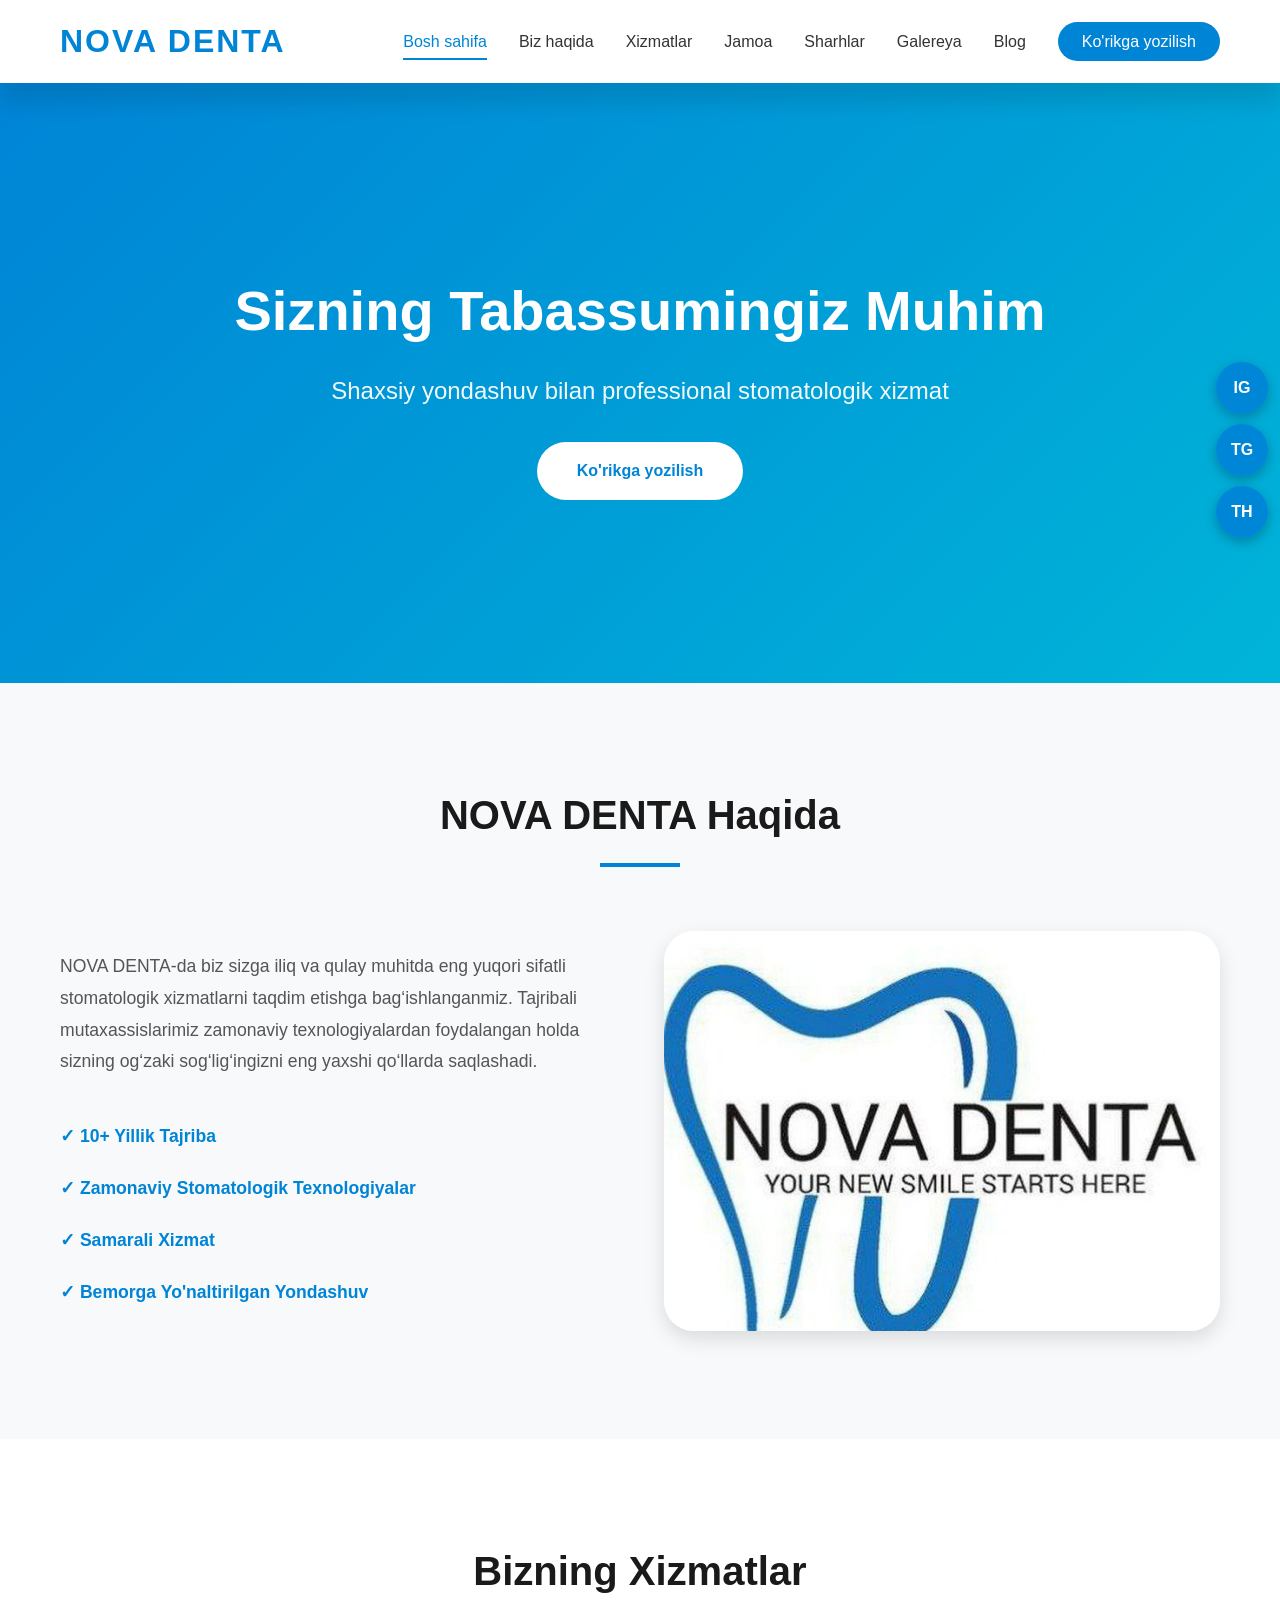
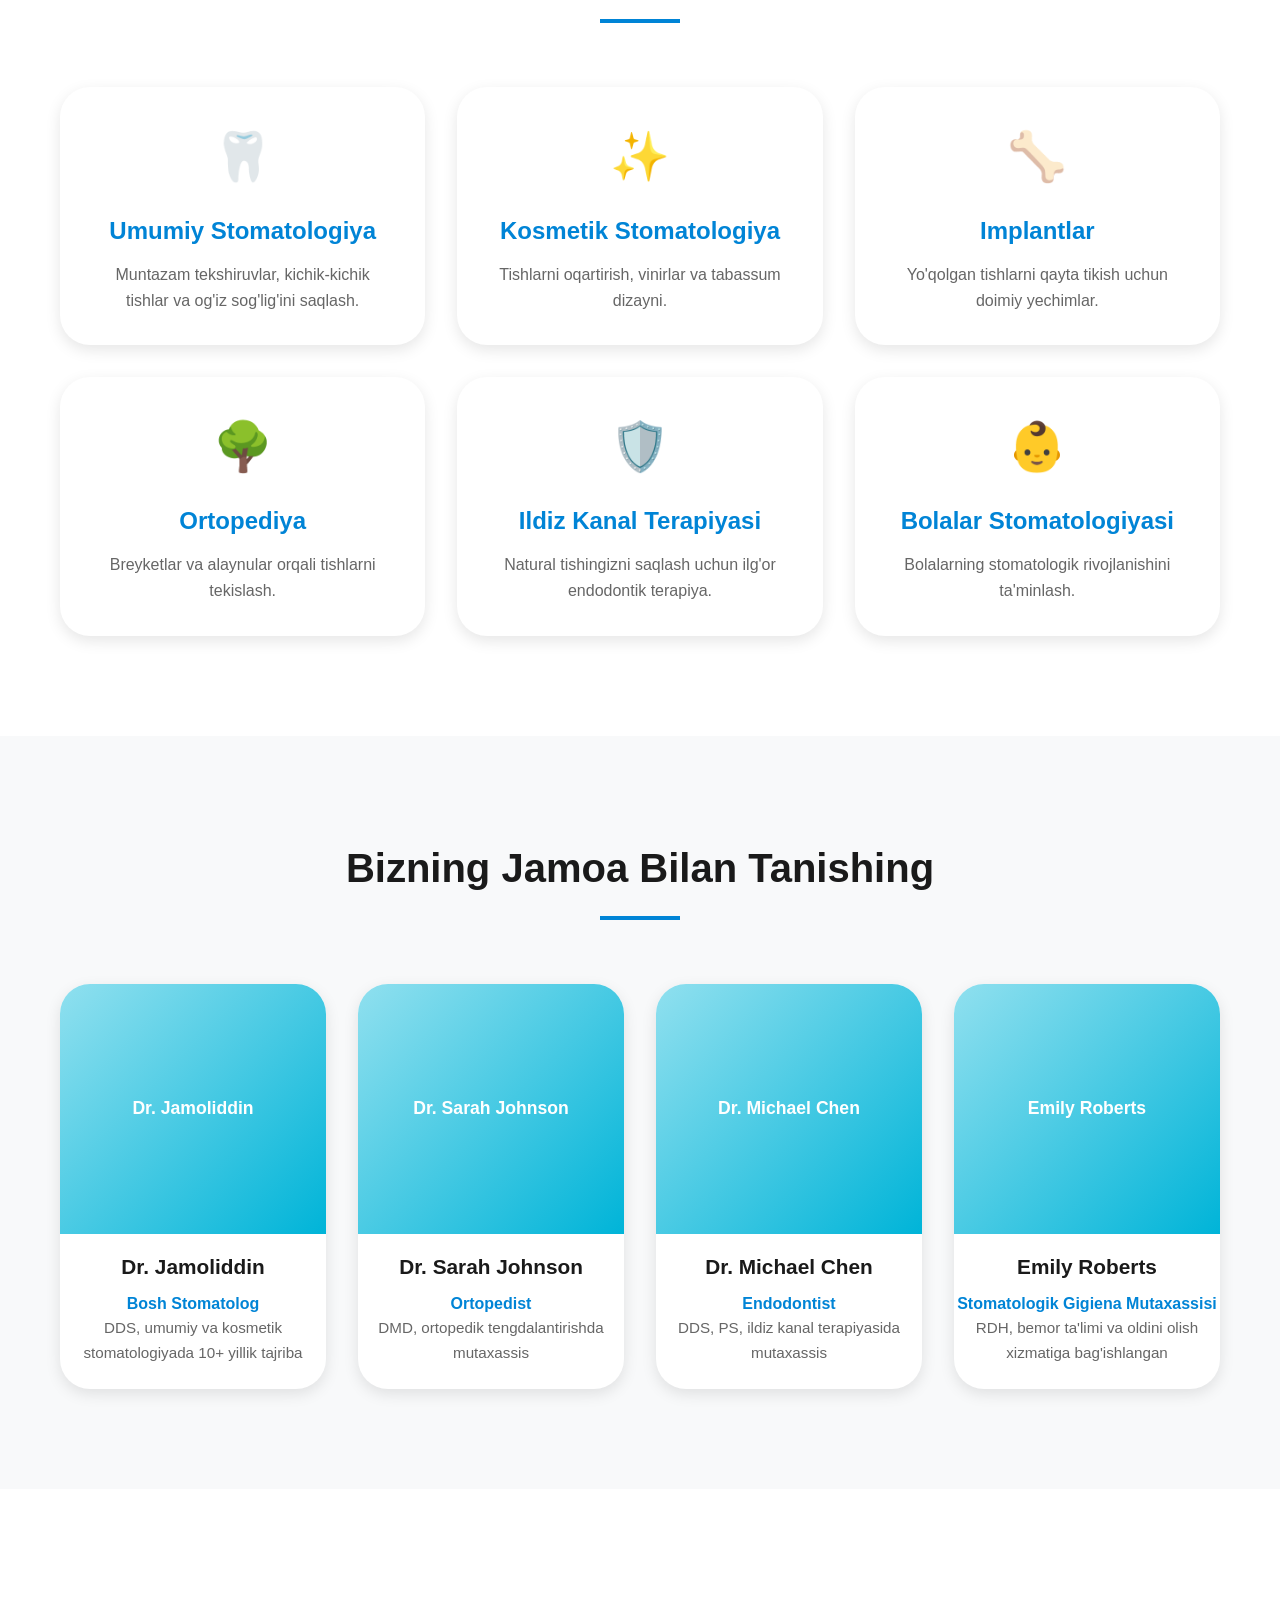
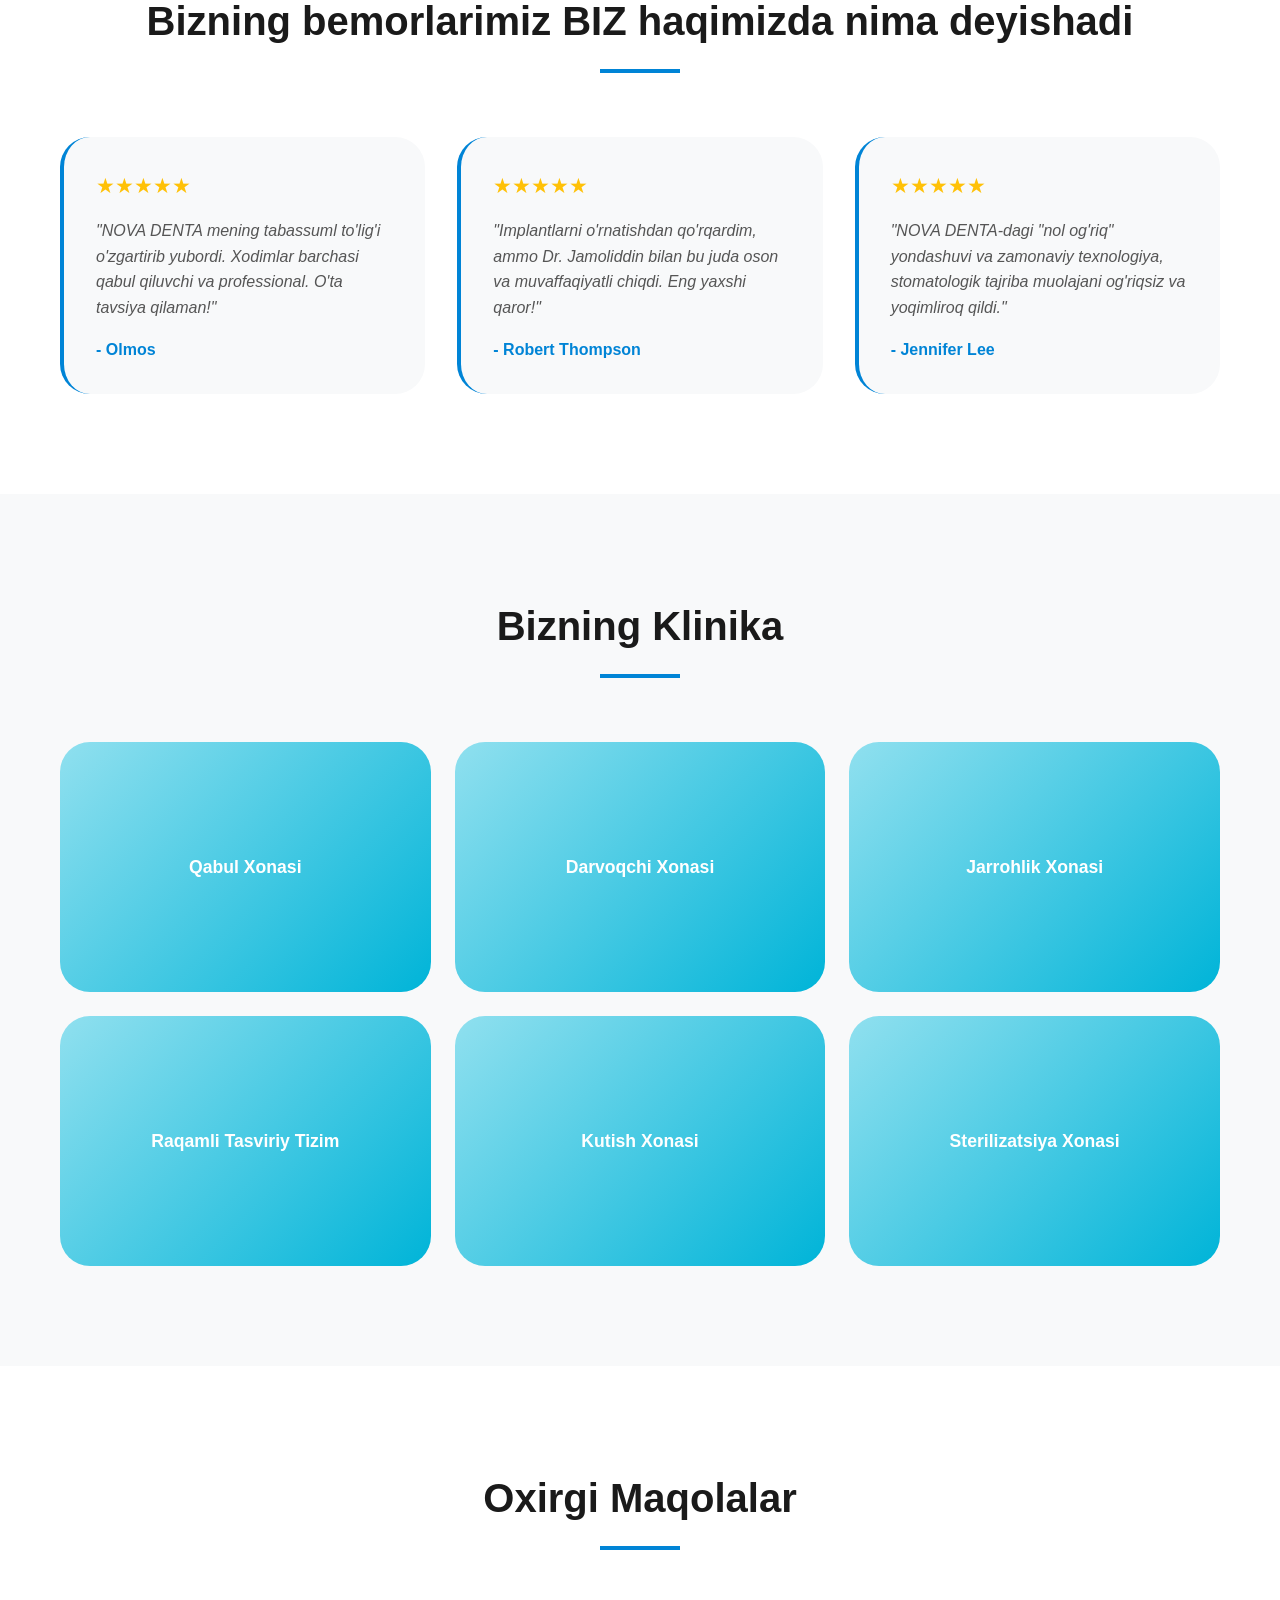
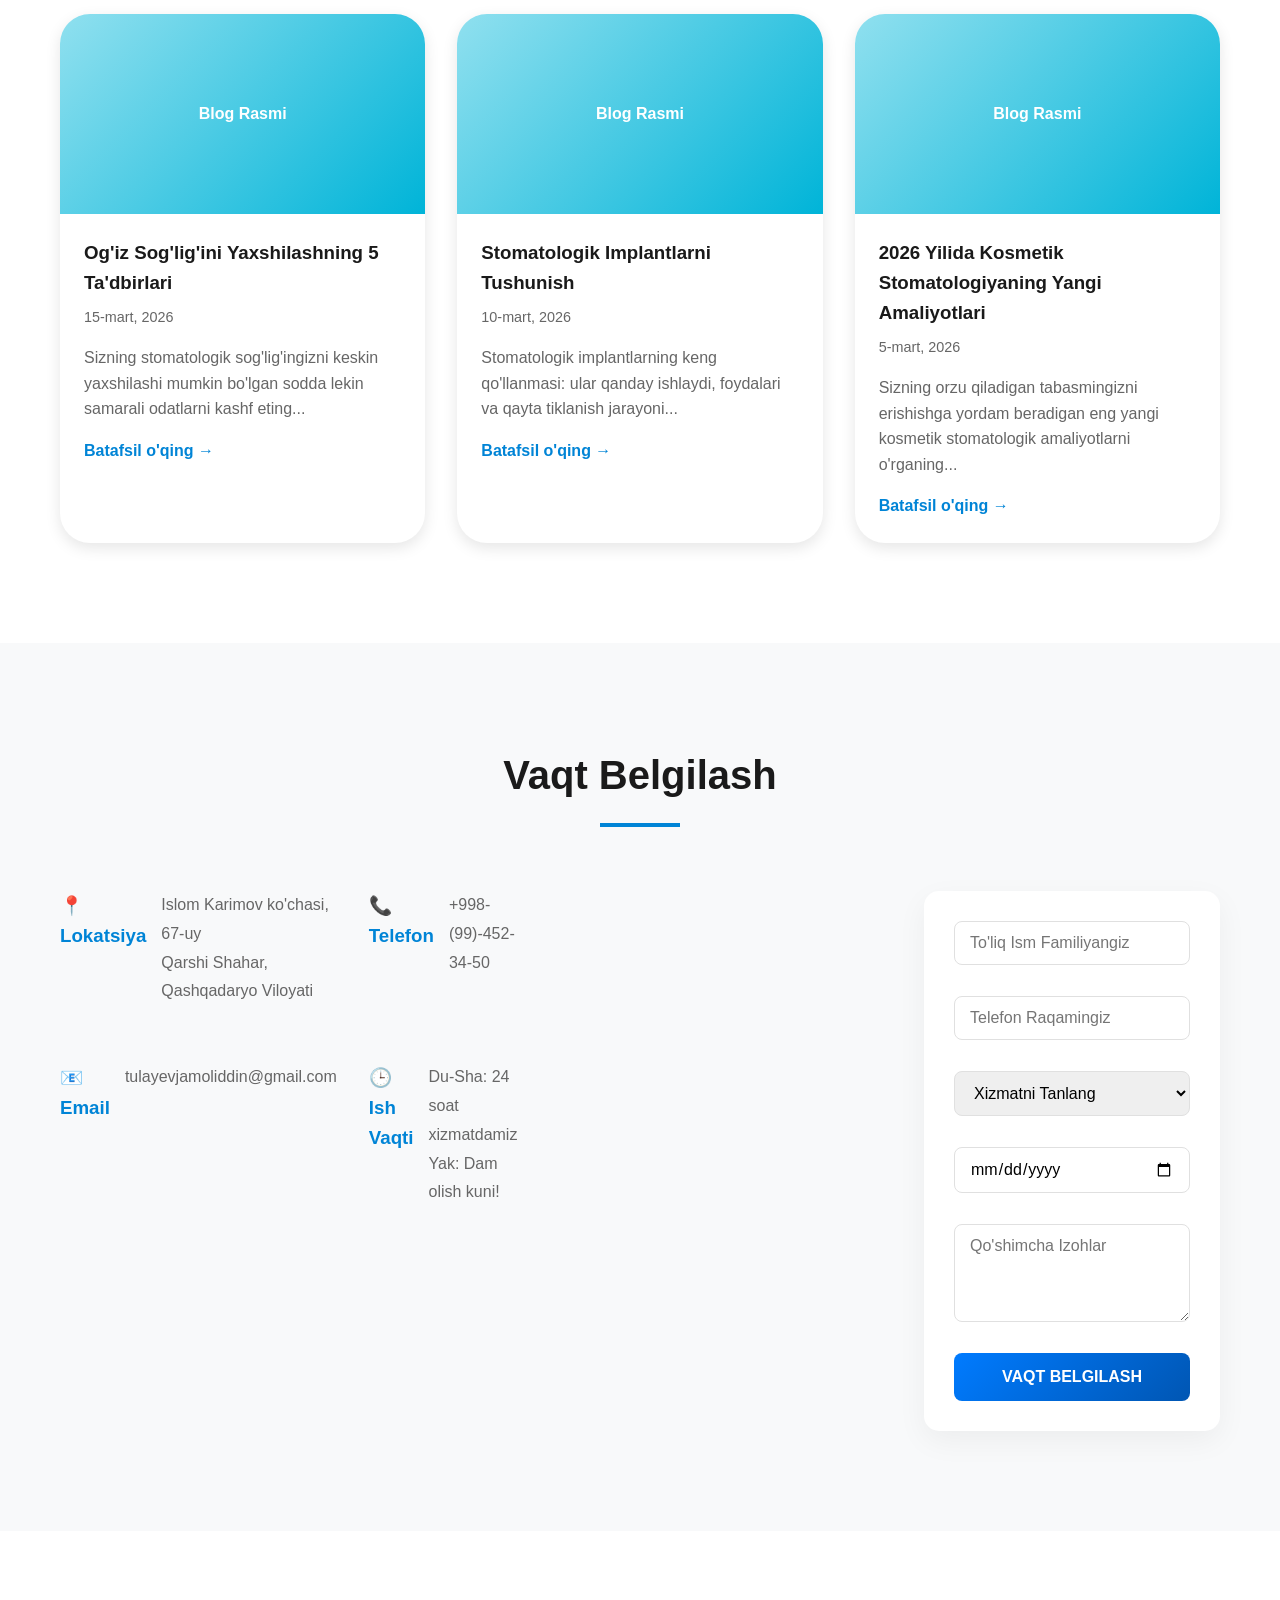
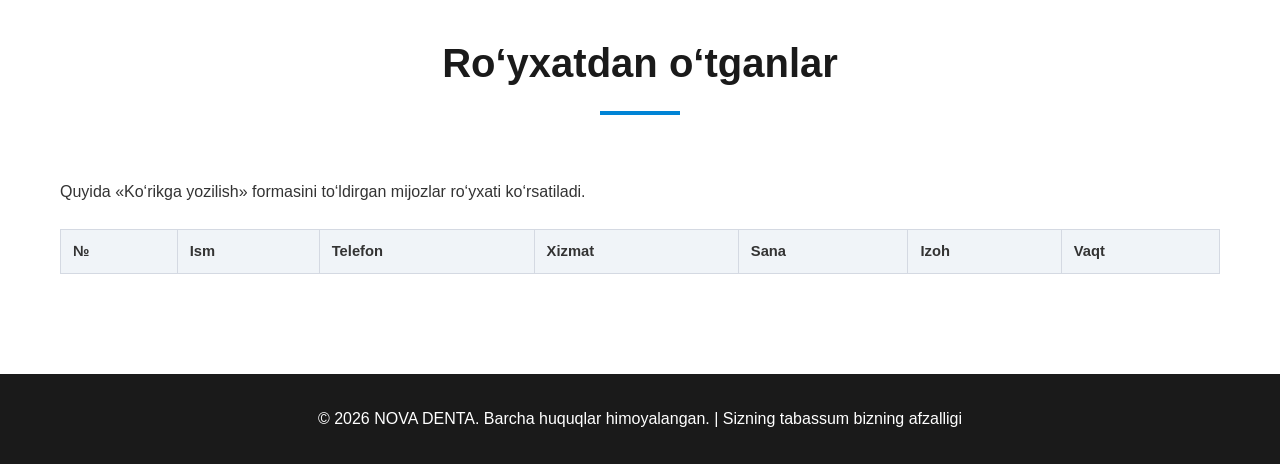
==== index.html @ 9c4d46b8 "Update index.html" ====
<!DOCTYPE html>
<html lang="uz">
<head>
    <meta charset="UTF-8">
    <meta name="viewport" content="width=device-width, initial-scale=1.0">
    <title>NOVA DENTA - Professional Stomatologik Xizmat</title>
    <link rel="stylesheet" href="style.css">
</head>
<body>
    <!-- Navigation -->
    <nav class="navbar">
        <div class="container">
            <div class="nav-wrapper">
                <div class="logo">NOVA DENTA</div>
                <ul class="nav-menu">
                    <li><a href="#home" class="nav-link">Bosh sahifa</a></li>
                    <li><a href="#about" class="nav-link">Biz haqida</a></li>
                    <li><a href="#services" class="nav-link">Xizmatlar</a></li>
                    <li><a href="#team" class="nav-link">Jamoa</a></li>
                    <li><a href="#testimonials" class="nav-link">Sharhlar</a></li>
                    <li><a href="#gallery" class="nav-link">Galereya</a></li>
                    <li><a href="#blog" class="nav-link">Blog</a></li>
                    <li><a href="#contact" class="nav-link cta-button">Ko'rikga yozilish</a></li>
                </ul>
            </div>
        </div>
    </nav>

    <!-- Social media fixed left bar -->
    <div class="social-fixed" aria-label="Social media links">
        <a href="https://www.instagram.com/nova_denta" target="_blank" rel="noopener" title="Instagram">IG</a>
        <a href="https://t.me/nova_denta" target="_blank" rel="noopener" title="Telegram">TG</a>
        <a href="https://www.threads.com/@nova_denta" target="_blank" rel="noopener" title="Threads">TH</a>
    </div>
    <!-- Hero Section -->
    <section id="home" class="hero">
        <div class="hero-content">
            <h1>Sizning Tabassumingiz Muhim</h1>
            <p>Shaxsiy yondashuv bilan professional stomatologik xizmat</p>

            <a href="#contact" class="btn btn-primary">Ko'rikga yozilish</a>
        </div>
    </section>

    <!-- About Section -->
    <section id="about" class="about">
        <div class="container">
            <h2>NOVA DENTA Haqida</h2>
            <div class="about-content">
                <div class="about-text">
                    <p> NOVA DENTA-da biz sizga iliq va qulay muhitda eng yuqori sifatli stomatologik xizmatlarni taqdim etishga bag‘ishlanganmiz. 
        Tajribali mutaxassislarimiz zamonaviy texnologiyalardan foydalangan holda sizning og‘zaki sog‘lig‘ingizni eng yaxshi qo‘llarda saqlashadi.</p>
                    <ul class="about-features">
                        <li>✓ 10+ Yillik Tajriba</li>
                        <li>✓ Zamonaviy Stomatologik Texnologiyalar</li>
                        <li>✓ Samarali Xizmat</li>
                        <li>✓ Bemorga Yo'naltirilgan Yondashuv</li>
                    </ul>
                </div>
                <div class="about-image">
                    <img src="dental-clinic.jpg" alt="Dental Clinic" class="clinic-image">
                    <!-- Put your dental clinic image file in the same folder and name it dental-clinic.jpg -->
                </div>
            </div>
        </div>
    </section>

    <!-- Services Section -->
    <section id="services" class="services">
        <div class="container">
            <h2>Bizning Xizmatlar</h2>
            <div class="services-grid">
                <div class="service-card" data-service="general">
                    <div class="service-icon">🦷</div>
                    <h3>Umumiy Stomatologiya</h3>
                    <p>Muntazam tekshiruvlar, kichik-kichik tishlar va og'iz sog'lig'ini saqlash.</p>
                </div>
                <div class="service-card" data-service="cosmetic">
                    <div class="service-icon">✨</div>
                    <h3>Kosmetik Stomatologiya</h3>
                    <p>Tishlarni oqartirish, vinirlar va tabassum dizayni.</p>
                </div>
                <div class="service-card" data-service="implants">
                    <div class="service-icon">🦴</div>
                    <h3>Implantlar</h3>
                    <p>Yo'qolgan tishlarni qayta tikish uchun doimiy yechimlar.</p>
                </div>
                <div class="service-card" data-service="orthodontics">
                    <div class="service-icon">🌳</div>
                    <h3>Ortopediya</h3>
                    <p>Breyketlar va alaynular orqali tishlarni tekislash.</p>
                </div>
                <div class="service-card" data-service="root-canal">
                    <div class="service-icon">🛡️</div>
                    <h3>Ildiz Kanal Terapiyasi</h3>
                    <p>Natural tishingizni saqlash uchun ilg'or endodontik terapiya.</p>
                </div>
                <div class="service-card" data-service="pediatric">
                    <div class="service-icon">👶</div>
                    <h3>Bolalar Stomatologiyasi</h3>
                    <p>Bolalarning stomatologik rivojlanishini ta'minlash.</p>
                </div>
            </div>
        </div>
    </section>

    <!-- Team Section -->
    <section id="team" class="team">
        <div class="container">
            <h2>Bizning Jamoa Bilan Tanishing</h2>
            <div class="team-grid">
                <div class="team-member">
                    <div class="member-image">Dr. Jamoliddin </div>
                    <h3>Dr. Jamoliddin  </h3>
                    <p class="title">Bosh Stomatolog</p>
                    <p class="bio">DDS, umumiy va kosmetik stomatologiyada 10+ yillik tajriba</p>
                </div>
                <div class="team-member">
                    <div class="member-image">Dr. Sarah Johnson</div>
                    <h3>Dr. Sarah Johnson</h3>
                    <p class="title">Ortopedist</p>
                    <p class="bio">DMD, ortopedik tengdalantirishda mutaxassis</p>
                </div>
                <div class="team-member">
                    <div class="member-image">Dr. Michael Chen</div>
                    <h3>Dr. Michael Chen</h3>
                    <p class="title">Endodontist</p>
                    <p class="bio">DDS, PS, ildiz kanal terapiyasida mutaxassis</p>
                </div>
                <div class="team-member">
                    <div class="member-image">Emily Roberts</div>
                    <h3>Emily Roberts</h3>
                    <p class="title">Stomatologik Gigiena Mutaxassisi</p>
                    <p class="bio">RDH, bemor ta'limi va oldini olish xizmatiga bag'ishlangan</p>
                </div>
            </div>
        </div>
    </section>

    <!-- Testimonials Section -->
    <section id="testimonials" class="testimonials">
        <div class="container">
            <h2>Bizning bemorlarimiz BIZ haqimizda nima deyishadi</h2>
            <div class="testimonials-grid">
                <div class="testimonial-card">
                    <div class="stars">★★★★★</div>
                    <p class="testimonial-text">"NOVA DENTA mening tabassuml to'lig'i o'zgartirib yubordi. Xodimlar barchasi qabul qiluvchi va professional. O'ta tavsiya qilaman!"</p>
                    <p class="testimonial-author">- Olmos</p>
                </div>
                <div class="testimonial-card">
                    <div class="stars">★★★★★</div>
                    <p class="testimonial-text">"Implantlarni o'rnatishdan qo'rqardim, ammo Dr. Jamoliddin bilan bu juda oson va muvaffaqiyatli chiqdi. Eng yaxshi qaror!"</p>
                    <p class="testimonial-author">- Robert Thompson</p>
                </div>
                <div class="testimonial-card">
                    <div class="stars">★★★★★</div>
                    <p class="testimonial-text">"NOVA DENTA-dagi "nol og'riq" yondashuvi va zamonaviy texnologiya, stomatologik tajriba muolajani og'riqsiz va yoqimliroq qildi."</p>
                    <p class="testimonial-author">- Jennifer Lee</p>
                </div>
            </div>
        </div>
    </section>

    <!-- Gallery Section -->
    <section id="gallery" class="gallery">
        <div class="container">
            <h2>Bizning Klinika</h2>
            <div class="gallery-grid">
                <div class="gallery-item">Qabul Xonasi</div>
                <div class="gallery-item">Darvoqchi Xonasi</div>
                <div class="gallery-item">Jarrohlik Xonasi</div>
                <div class="gallery-item">Raqamli Tasviriy Tizim</div>
                <div class="gallery-item">Kutish Xonasi</div>
                <div class="gallery-item">Sterilizatsiya Xonasi</div>
            </div>
        </div>
    </section>

    <!-- Blog Section -->
    <section id="blog" class="blog">
        <div class="container">
            <h2>Oxirgi Maqolalar</h2>
            <div class="blog-grid">
                <article class="blog-post">
                    <div class="blog-image">Blog Rasmi</div>
                    <div class="blog-content">
                        <h3>Og'iz Sog'lig'ini Yaxshilashning 5 Ta'dbirlari</h3>
                        <p class="blog-date">15-mart, 2026</p>
                        <p>Sizning stomatologik sog'lig'ingizni keskin yaxshilashi mumkin bo'lgan sodda lekin samarali odatlarni kashf eting...</p>
                        <a href="#" class="read-more">Batafsil o'qing →</a>
                    </div>
                </article>
                <article class="blog-post">
                    <div class="blog-image">Blog Rasmi</div>
                    <div class="blog-content">
                        <h3>Stomatologik Implantlarni Tushunish</h3>
                        <p class="blog-date">10-mart, 2026</p>
                        <p>Stomatologik implantlarning keng qo'llanmasi: ular qanday ishlaydi, foydalari va qayta tiklanish jarayoni...</p>
                        <a href="#" class="read-more">Batafsil o'qing →</a>
                    </div>
                </article>
                <article class="blog-post">
                    <div class="blog-image">Blog Rasmi</div>
                    <div class="blog-content">
                        <h3>2026 Yilida Kosmetik Stomatologiyaning Yangi Amaliyotlari</h3>
                        <p class="blog-date">5-mart, 2026</p>
                        <p>Sizning orzu qiladigan tabasmingizni erishishga yordam beradigan eng yangi kosmetik stomatologik amaliyotlarni o'rganing...</p>
                        <a href="#" class="read-more">Batafsil o'qing →</a>
                    </div>
                </article>
            </div>
        </div>
    </section>

    <!-- Contact Section -->
    <section id="contact" class="contact">
        <div class="container">
            <h2>Vaqt Belgilash</h2>
            <div class="contact-content">
                <div class="contact-info">
                    <div class="info-item">
                        <h3>📍 Lokatsiya</h3>
                        <p>Islom Karimov ko'chasi, 67-uy<br>Qarshi Shahar, Qashqadaryo Viloyati</p>
                    </div>
                    <div class="info-item">
                        <h3>📞 Telefon</h3>
                        <p> +998-(99)-452-34-50</p>
                    </div>
                    <div class="info-item">
                        <h3>📧 Email</h3>
                        <p>tulayevjamoliddin@gmail.com</p>
                    </div>
                    <div class="info-item">
                        <h3>🕒 Ish Vaqti</h3>
                        <p>Du-Sha: 24 soat xizmatdamiz <br>Yak: Dam olish kuni!</p>
                    </div>
                </div>
                <form class="appointment-form" id="appointmentForm">
                    <input type="text" placeholder="To'liq Ism Familiyangiz" required>
                    <input type="tel" placeholder="Telefon Raqamingiz" required>
                    <select required>
                        <option value="">Xizmatni Tanlang</option>
                        <option value="general">Umumiy Stomatologiya</option>
                        <option value="cosmetic">Kosmetik Stomatologiya</option>
                        <option value="implants">Implantlar</option>
                        <option value="orthodontics">Ortopediya</option>
                        <option value="root-canal">Ildiz Kanal Terapi</option>
                        <option value="pediatric">Bolalar Stomatologiyasi</option>
                    </select>
                    <input type="date" required>
                    <textarea placeholder="Qo'shimcha Izohlar" rows="4"></textarea>
                    <button type="submit" class="btn btn-primary">Vaqt Belgilash</button>
                </form>
            </div>
        </div>
    </section>

    <!-- Registered Clients Section -->
    <section id="registered" class="registered">
        <div class="container">
            <h2>Ro‘yxatdan o‘tganlar</h2>
            <p>Quyida «Ko‘rikga yozilish» formasini to‘ldirgan mijozlar ro‘yxati ko‘rsatiladi.</p>
            <div class="registration-table-wrapper">
                <table id="registrationTable">
                    <thead>
                        <tr>
                            <th>№</th>
                            <th>Ism</th>
                            <th>Telefon</th>
                            <th>Xizmat</th>
                            <th>Sana</th>
                            <th>Izoh</th>
                            <th>Vaqt</th>
                        </tr>
                    </thead>
                    <tbody></tbody>
                </table>
            </div>
        </div>
    </section>

    <!-- Footer -->
    <footer class="footer">
        <div class="container">
            <p>&copy; 2026 NOVA DENTA. Barcha huquqlar himoyalangan. | Sizning tabassum bizning afzalligi</p>
        </div>
    </footer>

    <script src="script.js"></script>
</body>
</html>
---- style.css ----
* {
    margin: 0;
    padding: 0;
    box-sizing: border-box;
}

:root {
    --primary-color: #0084d6;
    --secondary-color: #00b4d8;
    --accent-color: #90e0ef;
    --dark-color: #1a1a1a;
    --light-color: #f8f9fa;
    --text-color: #333;
    --border-radius: 30px;
}

body {
    font-family: 'Segoe UI', Tahoma, Geneva, Verdana, sans-serif;
    line-height: 1.6;
    color: var(--text-color);
    background-color: #fff;
}

.container {
    max-width: 1200px;
    margin: 0 auto;
    padding: 0 20px;
}

/* Navigation */
.navbar {
    background-color: #fff;
    box-shadow: 0 20px 20px rgba(0, 0, 0, 0.1);
    position: sticky;
    top: 0;
    z-index: 100;
}

.nav-wrapper {
    display: flex;
    justify-content: space-between;
    align-items: center;
    padding: 1rem 0;
}

.logo {
    font-size: 2rem;
    font-weight: bold;
    color: var(--primary-color);
    text-transform: uppercase;
    letter-spacing: 2px;
}

.nav-menu {
    display: flex;
    list-style: none;
    gap: 2rem;
    align-items: center;
}

.nav-link {
    text-decoration: none;
    color: var(--text-color);
    font-weight: 500;
    transition: color 0.3s;
}

.nav-link:hover {
    color: var(--primary-color);
}

.cta-button {
    background-color: var(--primary-color) !important;
    color: white !important;
    padding: 0.7rem 1.5rem !important;
    border-radius: var(--border-radius);
    transition: background-color 0.3s;
}

.cta-button:hover {
    background-color: var(--secondary-color) !important;
}

/* Social fixed right */
.social-fixed {
    position: fixed;
    right: 12px;
    top: 50%;
    transform: translateY(-50%);
    z-index: 110;
    display: flex;
    flex-direction: column;
    gap: 10px;
}

.social-fixed a {
    width: 52px;
    height: 52px;
    display: flex;
    align-items: center;
    justify-content: center;
    background-color: rgba(0, 132, 214, 0.95);
    color: white;
    font-weight: bold;
    border-radius: 50%;
    text-decoration: none;
    font-size: 1rem;
    box-shadow: 0 4px 12px rgba(0, 0, 0, 0.25);
}

.social-fixed a:hover {
    background-color: var(--secondary-color);
}


/* Hero Section */
.hero {
    background: linear-gradient(135deg, var(--primary-color) 0%, var(--secondary-color) 100%);
    color: white;
    padding: 120px 20px;
    text-align: center;
    min-height: 600px;
    display: flex;
    align-items: center;
    justify-content: center;
    position: relative;
}

.hero-dots {
    position: absolute;
    right: 12px;
    bottom: 13px;
    display: flex;
    flex-direction: column;
    gap: 5px;
}

.hero-dots .dot {
    width: 8px;
    height: 8px;
    border-radius: 50%;
    background: rgba(255, 255, 255, 0.55);
}

.hero-dots .dot.active {
    background: #ffffff;
    box-shadow: 0 0 0 2px rgba(0, 132, 214, 0.4);
}

.hero-mini-card h3 {
    margin: 0;
    font-size: 1.1rem;
    font-weight: 700;
}

.hero-mini-card p {
    margin: 6px 0 0;
    line-height: 1.35;
}


.hero-mini-card p {
    margin: 0;
    line-height: 1.3;
}

.hero-dots {
    position: absolute;
    right: 12px;
    bottom: 13px;
    display: flex;
    flex-direction: column;
    gap: 5px;
}

.hero-dots .dot {
    width: 8px;
    height: 8px;
    border-radius: 50%;
    background: rgba(255, 255, 255, 0.55);
}

.hero-dots .dot.active {
    background: #ffffff;
    box-shadow: 0 0 0 2px rgba(0, 132, 214, 0.4);
}

.hero-scroll-text span {
    font-size: 1.05rem;
    line-height: 1.6;
}



.hero-content h1 {
    font-size: 3.5rem;
    margin-bottom: 1rem;
    font-weight: 700;
}

.hero-content p {
    font-size: 1.5rem;
    margin-bottom: 2rem;
    opacity: 0.95;
}

/* Buttons */
.btn {
    display: inline-block;
    padding: 1rem 2.5rem;
    border-radius: var(--border-radius);
    text-decoration: none;
    font-weight: 600;
    transition: all 0.3s;
    border: none;
    cursor: pointer;
    font-size: 1rem;
}

.btn-primary {
    background-color: white;
    color: var(--primary-color);
}


.btn-primary:hover,
.btn-secondary:hover {
    transform: translateY(-2px);
    box-shadow: 0 10px 25px rgba(0, 0, 0, 0.2);
}


/* Sections */
section {
    padding: 100px 20px;
}

section h2 {
    font-size: 2.5rem;
    margin-bottom: 3rem;
    text-align: center;
    color: var(--dark-color);
    position: relative;
    padding-bottom: 1rem;
}

/* Registered clients table */
.registered {
    background-color: #ffffff;
    padding: 100px 20px;
}

.registration-table-wrapper {
    overflow-x: auto;
    margin-top: 1.5rem;
}

#registrationTable {
    width: 100%;
    border-collapse: collapse;
    min-width: 740px;
}

#registrationTable th,
#registrationTable td {
    border: 1px solid #d4d9e2;
    padding: 10px 12px;
    text-align: left;
    font-size: 0.92rem;
    color: #333;
}

#registrationTable thead {
    background-color: #f0f4f8;
}

#registrationTable tbody tr:nth-child(odd) {
    background-color: #fbfcff;
}

section h2::after {
    content: '';
    display: block;
    width: 80px;
    height: 4px;
    background-color: var(--primary-color);
    margin: 1rem auto 0;
}

/* About Section */
.about {
    background-color: var(--light-color);
}

.about-content {
    display: grid;
    grid-template-columns: 1fr 1fr;
    gap: 3rem;
    align-items: center;
}

.about-text p {
    font-size: 1.1rem;
    margin-bottom: 1.5rem;
    line-height: 1.8;
    color: #555;
}

.about-features {
    list-style: none;
    margin-top: 2rem;
}

.about-features li {
    padding: 0.75rem 0;
    font-size: 1.1rem;
    color: var(--primary-color);
    font-weight: 600;
}

.placeholder-image {
    background: linear-gradient(135deg, var(--accent-color), var(--secondary-color));
    height: 400px;
    border-radius: var(--border-radius);
    display: flex;
    align-items: center;
    justify-content: center;
    font-size: 1.2rem;
    color: white;
    font-weight: 500;
}

.clinic-image {
    width: 100%;
    height: 400px;
    object-fit: cover;
    border-radius: var(--border-radius);
    box-shadow: 0 8px 20px rgba(0, 0, 0, 0.12);
}

/* Services Section */
.services-grid {
    display: grid;
    grid-template-columns: repeat(auto-fit, minmax(300px, 1fr));
    gap: 2rem;
}

.service-card {
    background: white;
    padding: 2rem;
    border-radius: var(--border-radius);
    box-shadow: 0 5px 15px rgba(0, 0, 0, 0.1);
    text-align: center;
    transition: transform 0.3s, box-shadow 0.3s;
    cursor: pointer;
    display: flex;
    flex-direction: column;
}

.service-card:hover {
    transform: translateY(-5px);
    box-shadow: 0 12px 28px rgba(0, 0, 0, 0.14);
}

.service-card.expanded {
    border: 2px solid var(--primary-color);
    box-shadow: 0 25px 55px rgba(0, 132, 214, 0.25);
    transform: translateY(-2px) scale(1.01);
}

.service-details {
    text-align: left;
    background: #f0fbff;
    border: 1px solid #d4e9fc;
    margin-top: 1rem;
    padding: 0.9rem;
    border-radius: var(--border-radius);
    opacity: 0;
    max-height: 0;
    overflow: hidden;
    transition: opacity 0.25s ease, max-height 0.25s ease;
}

.service-card.expanded .service-details {
    opacity: 1;
    max-height: 500px;
}

.service-details h4 {
    margin: 0 0 0.7rem;
    color: var(--primary-color);
}

.service-details p {
    margin: 0.35rem 0;
    color: #3a5a78;
}

.service-details .price {
    margin-top: 0.8rem;
    font-weight: 700;
    color: #046986;
}

.service-details .service-cta {
    margin-top: 1rem;
    display: inline-block;
    background-color: var(--primary-color);
    color: white;
    padding: 0.5rem 0.95rem;
    border-radius: var(--border-radius);
    text-decoration: none;
    font-weight: 600;
}

.service-details .service-cta:hover {
    background-color: var(--secondary-color);
}

.service-details .service-cta {
    margin-top: 0.8rem;
    display: inline-block;
    background-color: var(--primary-color);
    color: white;
    padding: 0.5rem 0.9rem;
    border-radius: var(--border-radius);
    text-decoration: none;
    font-weight: 600;
}

.service-details .service-cta:hover {
    background-color: var(--secondary-color);
}

.service-icon {
    font-size: 3rem;
    margin-bottom: 1rem;
    display: block;
}

.service-card h3 {
    font-size: 1.5rem;
    margin-bottom: 0.75rem;
    color: var(--primary-color);
}

.service-card p {
    color: #666;
    line-height: 1.6;
}

/* Team Section */
.team {
    background-color: var(--light-color);
}

.team-grid {
    display: grid;
    grid-template-columns: repeat(auto-fit, minmax(250px, 1fr));
    gap: 2rem;
}

.team-member {
    background: white;
    border-radius: var(--border-radius);
    overflow: hidden;
    box-shadow: 0 5px 15px rgba(0, 0, 0, 0.1);
    text-align: center;
    transition: transform 0.3s;
}

.team-member:hover {
    transform: translateY(-5px);
}

.member-image {
    height: 250px;
    background: linear-gradient(135deg, var(--accent-color), var(--secondary-color));
    display: flex;
    align-items: center;
    justify-content: center;
    color: white;
    font-weight: 600;
    font-size: 1.1rem;
}

.team-member h3 {
    font-size: 1.3rem;
    margin-top: 1rem;
    color: var(--dark-color);
}

.team-member .title {
    color: var(--primary-color);
    font-weight: 600;
    margin-top: 0.5rem;
}

.team-member .bio {
    padding: 0 1rem 1.5rem;
    color: #666;
    font-size: 0.95rem;
}

/* Testimonials Section */
.testimonials {
    background-color: white;
}

.testimonials-grid {
    display: grid;
    grid-template-columns: repeat(auto-fit, minmax(300px, 1fr));
    gap: 2rem;
}

.testimonial-card {
    background: var(--light-color);
    padding: 2rem;
    border-radius: var(--border-radius);
    border-left: 4px solid var(--primary-color);
}

.stars {
    font-size: 1.3rem;
    color: #ffc107;
    margin-bottom: 1rem;
}

.testimonial-text {
    margin-bottom: 1rem;
    color: #555;
    font-style: italic;
}

.testimonial-author {
    font-weight: 600;
    color: var(--primary-color);
}

/* Gallery Section */
.gallery {
    background-color: var(--light-color);
}

.gallery-grid {
    display: grid;
    grid-template-columns: repeat(auto-fit, minmax(280px, 1fr));
    gap: 1.5rem;
}

.gallery-item {
    height: 250px;
    background: linear-gradient(135deg, var(--accent-color), var(--secondary-color));
    border-radius: var(--border-radius);
    display: flex;
    align-items: center;
    justify-content: center;
    color: white;
    font-weight: 600;
    font-size: 1.1rem;
    transition: transform 0.3s;
    cursor: pointer;
}

.gallery-item:hover {
    transform: scale(1.05);
}

/* Blog Section */
.blog {
    background-color: white;
}

.blog-grid {
    display: grid;
    grid-template-columns: repeat(auto-fit, minmax(320px, 1fr));
    gap: 2rem;
}

.blog-post {
    background: white;
    border-radius: var(--border-radius);
    overflow: hidden;
    box-shadow: 0 5px 15px rgba(0, 0, 0, 0.1);
    transition: transform 0.3s, box-shadow 0.3s;
}

.blog-post:hover {
    transform: translateY(-5px);
    box-shadow: 0 15px 30px rgba(0, 0, 0, 0.15);
}

.blog-image {
    height: 200px;
    background: linear-gradient(135deg, var(--accent-color), var(--secondary-color));
    display: flex;
    align-items: center;
    justify-content: center;
    color: white;
    font-weight: 600;
}

.blog-content {
    padding: 1.5rem;
}

.blog-content h3 {
    margin-bottom: 0.5rem;
    color: var(--dark-color);
}

.blog-date {
    color: var(--primary-color);
    font-size: 0.9rem;
    margin-bottom: 1rem;
}

.blog-content p {
    color: #666;
    margin-bottom: 1rem;
}

.read-more {
    color: var(--primary-color);
    text-decoration: none;
    font-weight: 600;
    transition: color 0.3s;
}

.read-more:hover {
    color: var(--secondary-color);
}

/* Contact Section */
.contact {
    background-color: var(--light-color);
}

.contact-content {
    display: grid;
    grid-template-columns: 1fr 1fr;
    gap: 3rem;
}

.contact-info {
    display: grid;
    grid-template-columns: 1fr 1fr;
    gap: 2rem;
}

.info-item h3 {
    color: var(--primary-color);
    margin-bottom: 0.5rem;
}

.info-item p {
    color: #666;
    line-height: 1.8;
}

.appointment-form {
    display: flex;
    flex-direction: column;
    gap: 1rem;
}

.appointment-form input,
.appointment-form select,
.appointment-form textarea {
    padding: 1rem;
    border: 1px solid #ddd;
    border-radius: var(--border-radius);
    font-family: inherit;
    font-size: 1rem;
    transition: border-color 0.3s;
}

.appointment-form input:focus,
.appointment-form select:focus,
.appointment-form textarea:focus {
    outline: none;
    border-color: var(--primary-color);
    box-shadow: 0 0 0 3px rgba(0, 132, 214, 0.1);
}

.appointment-form button {
    background-color: var(--primary-color);
    color: white;
    padding: 1rem;
    border: none;
    border-radius: var(--border-radius);
    font-size: 1rem;
    font-weight: 600;
    cursor: pointer;
    transition: background-color 0.3s;
}

.appointment-form button:hover {
    background-color: var(--secondary-color);
}

/* Footer */
.footer {
    background-color: var(--dark-color);
    color: white;
    text-align: center;
    padding: 2rem;
}

/* Responsive */
@media (max-width: 768px) {
    .nav-menu {
        flex-direction: column;
        gap: 1rem;
    }

    .hero-content h1 {
        font-size: 2.5rem;
    }

    .hero-content p {
        font-size: 1.2rem;
    }

    .about-content,
    .contact-content {
        grid-template-columns: 1fr;
    }

    .contact-info {
        grid-template-columns: 1fr;
    }
.social-fixed a {
    display: flex;
    align-items: center;
    justify-content: center;
    text-decoration: none;
    color: white; /* Makes the icon white */
    font-size: 20px; /* Adjusts the icon size */
}
    section h2 {
        font-size: 2rem;
    }

    .services-grid,
    .team-grid,
    .testimonials-grid,
    .blog-grid {
        grid-template-columns: 1fr;
    }
}
/* --- SIMPLE MOBILE VERSION --- */
@media screen and (max-width: 768px) {
    /* 1. Make the bar very thin (about 8-10% of screen) */
    .navbar {
        position: fixed;
        top: 0;
        left: 0;
        width: 100%;
        height: 50px; /* Very slim */
        background-color: #ffffff;
        display: flex;
        align-items: center;
        justify-content: center; /* Centers the name */
        z-index: 1000;
        box-shadow: 0 2px 4px rgba(0,0,0,0.1);
    }

    /* 2. Hide all the menu links so they don't stretch the bar */
    .navbar ul, .nav-links, nav ul {
        display: none !important;
    }

    /* 3. Style the Clinic Name to be clean and centered */
    .logo, .navbar-brand {
        font-size: 1.1rem;
        font-weight: bold;
        color: #007bff; /* Or your clinic's theme color */
        margin: 0;
        text-transform: uppercase;
    }

    /* 4. Push content down just enough so it's not hidden */
    body {
        padding-top: 55px !important;
    }
}

/* Keep the Arrow Styling below this */
#backToTop {
    display: none;
    position: fixed;
    bottom: 20px;
    right: 20px;
    z-index: 99;
    background-color: #007bff;
    color: white;
    border: none;
    width: 40px;
    height: 40px;
    border-radius: 50%;
    font-size: 18px;
    box-shadow: 0 2px 5px rgba(0,0,0,0.2);
}
/* --- MODERN APPOINTMENT FORM STYLING --- */
.appointment-form {
    background: #ffffff;
    padding: 30px;
    border-radius: 15px;
    box-shadow: 0 10px 30px rgba(0, 0, 0, 0.05);
}

.appointment-form input, 
.appointment-form select, 
.appointment-form textarea {
    width: 100%;
    padding: 12px 15px;
    margin-bottom: 15px;
    border: 1px solid #e0e0e0;
    border-radius: 8px;
    font-size: 16px;
    transition: all 0.3s ease;
    outline: none;
}

/* Change border color when clicking into a field */
.appointment-form input:focus, 
.appointment-form select:focus, 
.appointment-form textarea:focus {
    border-color: #007bff;
    box-shadow: 0 0 8px rgba(0, 123, 255, 0.2);
}

/* Make the button look premium */
.appointment-form .btn-primary {
    width: 100%;
    background: linear-gradient(135deg, #007bff, #0056b3);
    color: white;
    padding: 15px;
    border: none;
    border-radius: 8px;
    font-weight: bold;
    text-transform: uppercase;
    cursor: pointer;
    transition: transform 0.2s, box-shadow 0.2s;
}

.appointment-form .btn-primary:hover {
    transform: translateY(-2px);
    box-shadow: 0 5px 15px rgba(0, 123, 255, 0.4);
}

/* Layout fix for the info items */
.contact-info .info-item {
    margin-bottom: 25px;
    display: flex;
    align-items: flex-start;
    gap: 15px;
}

.info-item i {
    color: #007bff;
    font-size: 20px;
    margin-top: 5px;
}
/* This targets the area containing your Info and your Form */
.contact-content {
    display: flex;          /* This puts children side-by-side */
    justify-content: space-between; /* This pushes them to opposite sides */
    align-items: flex-start;
    gap: 50px;              /* Space between the info and the form */
    margin-top: 40px;
}

.contact-info {
    flex: 1;                /* Takes up the left side */
    max-width: 450px;
}

.appointment-form-container {
    flex: 1;                /* Takes up the right side */
    background: #fff;
    padding: 30px;
    border-radius: 15px;
    box-shadow: 0 10px 30px rgba(0,0,0,0.05);
}

/* VERY IMPORTANT: Mobile fix */
@media (max-width: 768px) {
    .contact-content {
        flex-direction: column; /* Stacks them on top of each other on phones */
    }
}
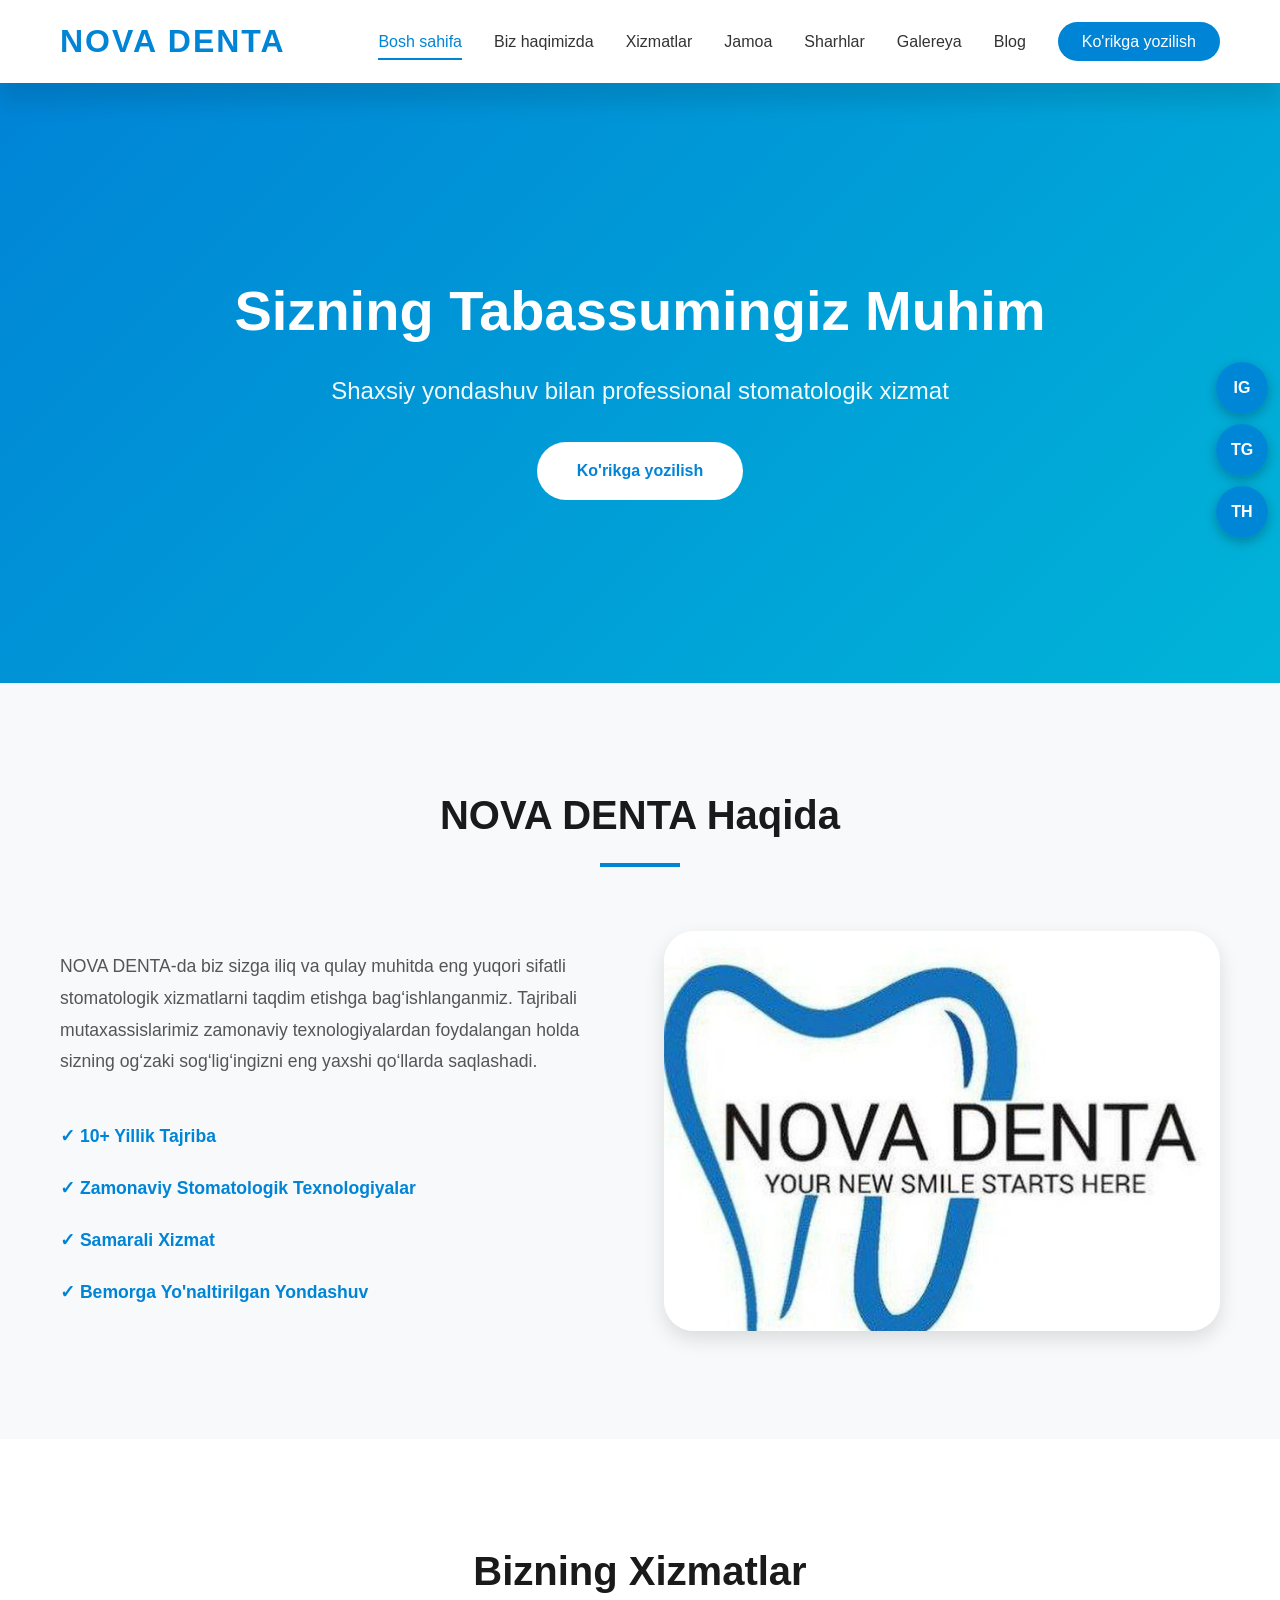
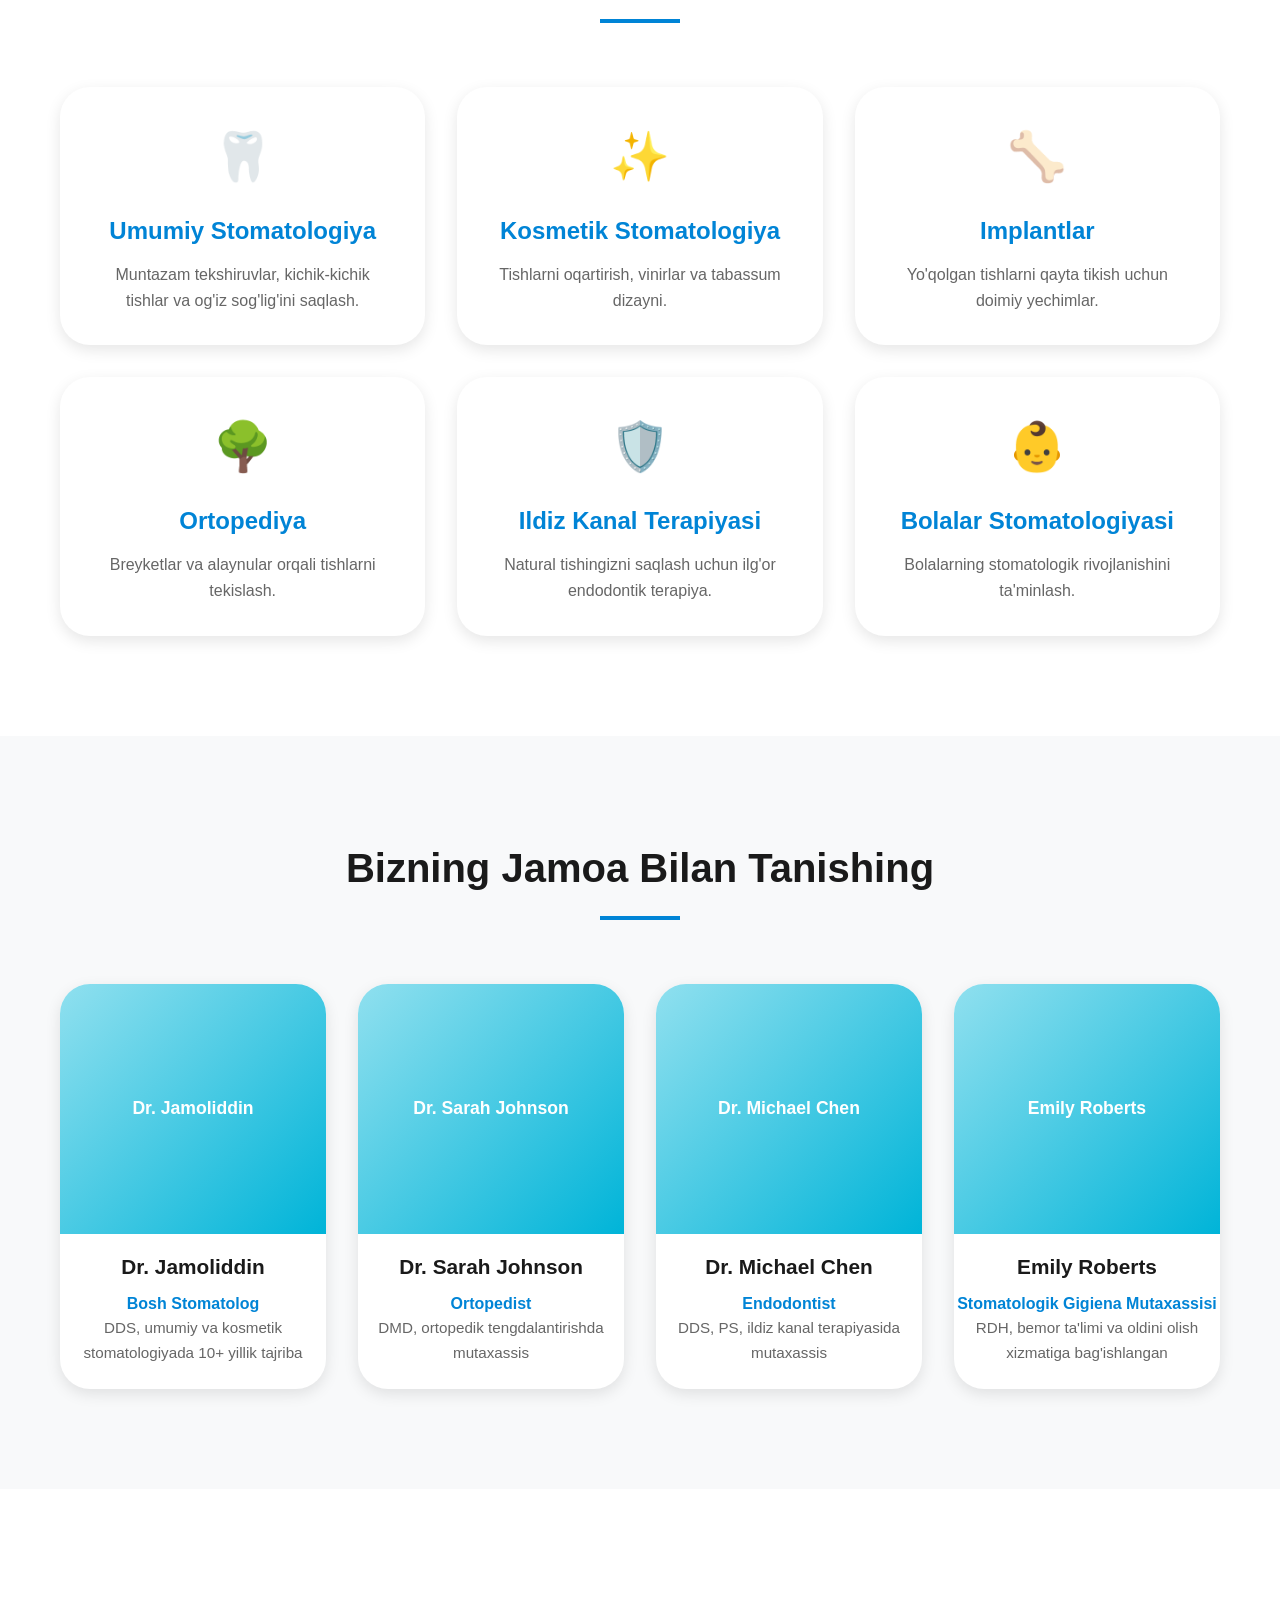
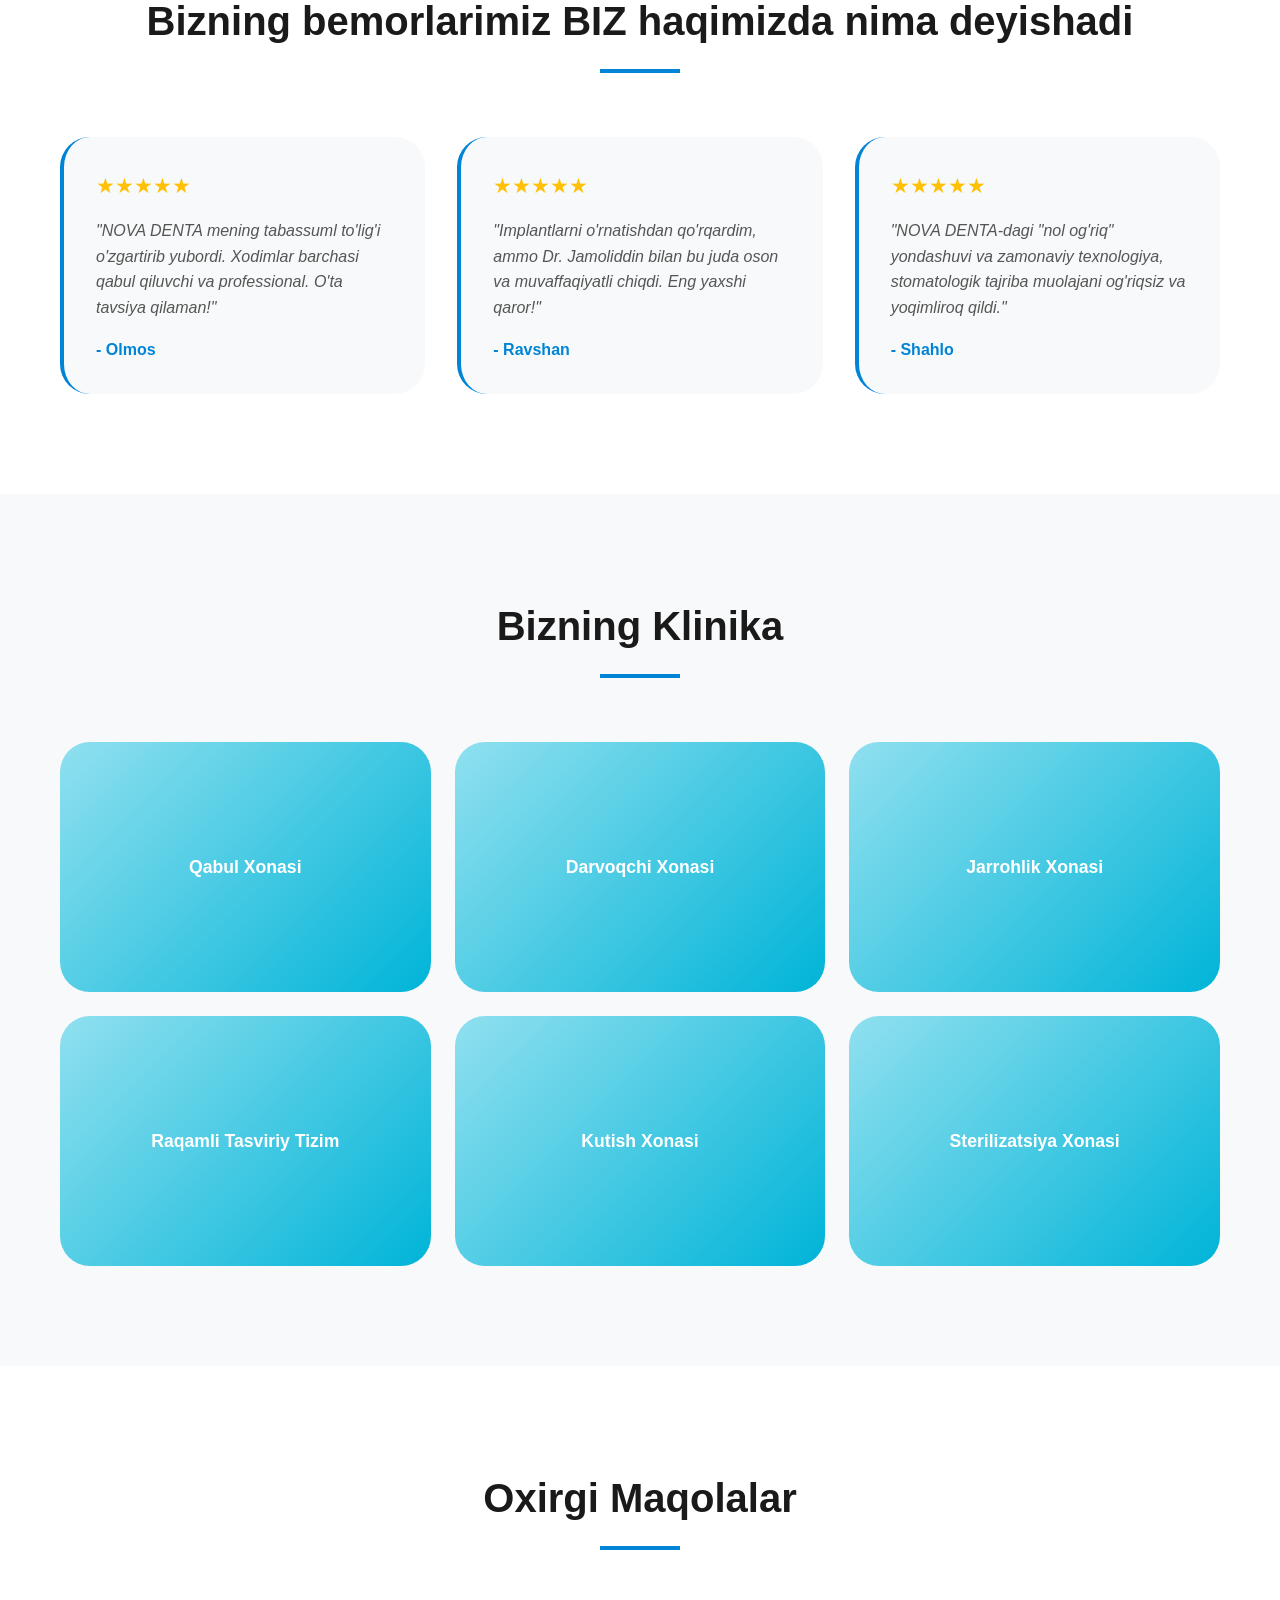
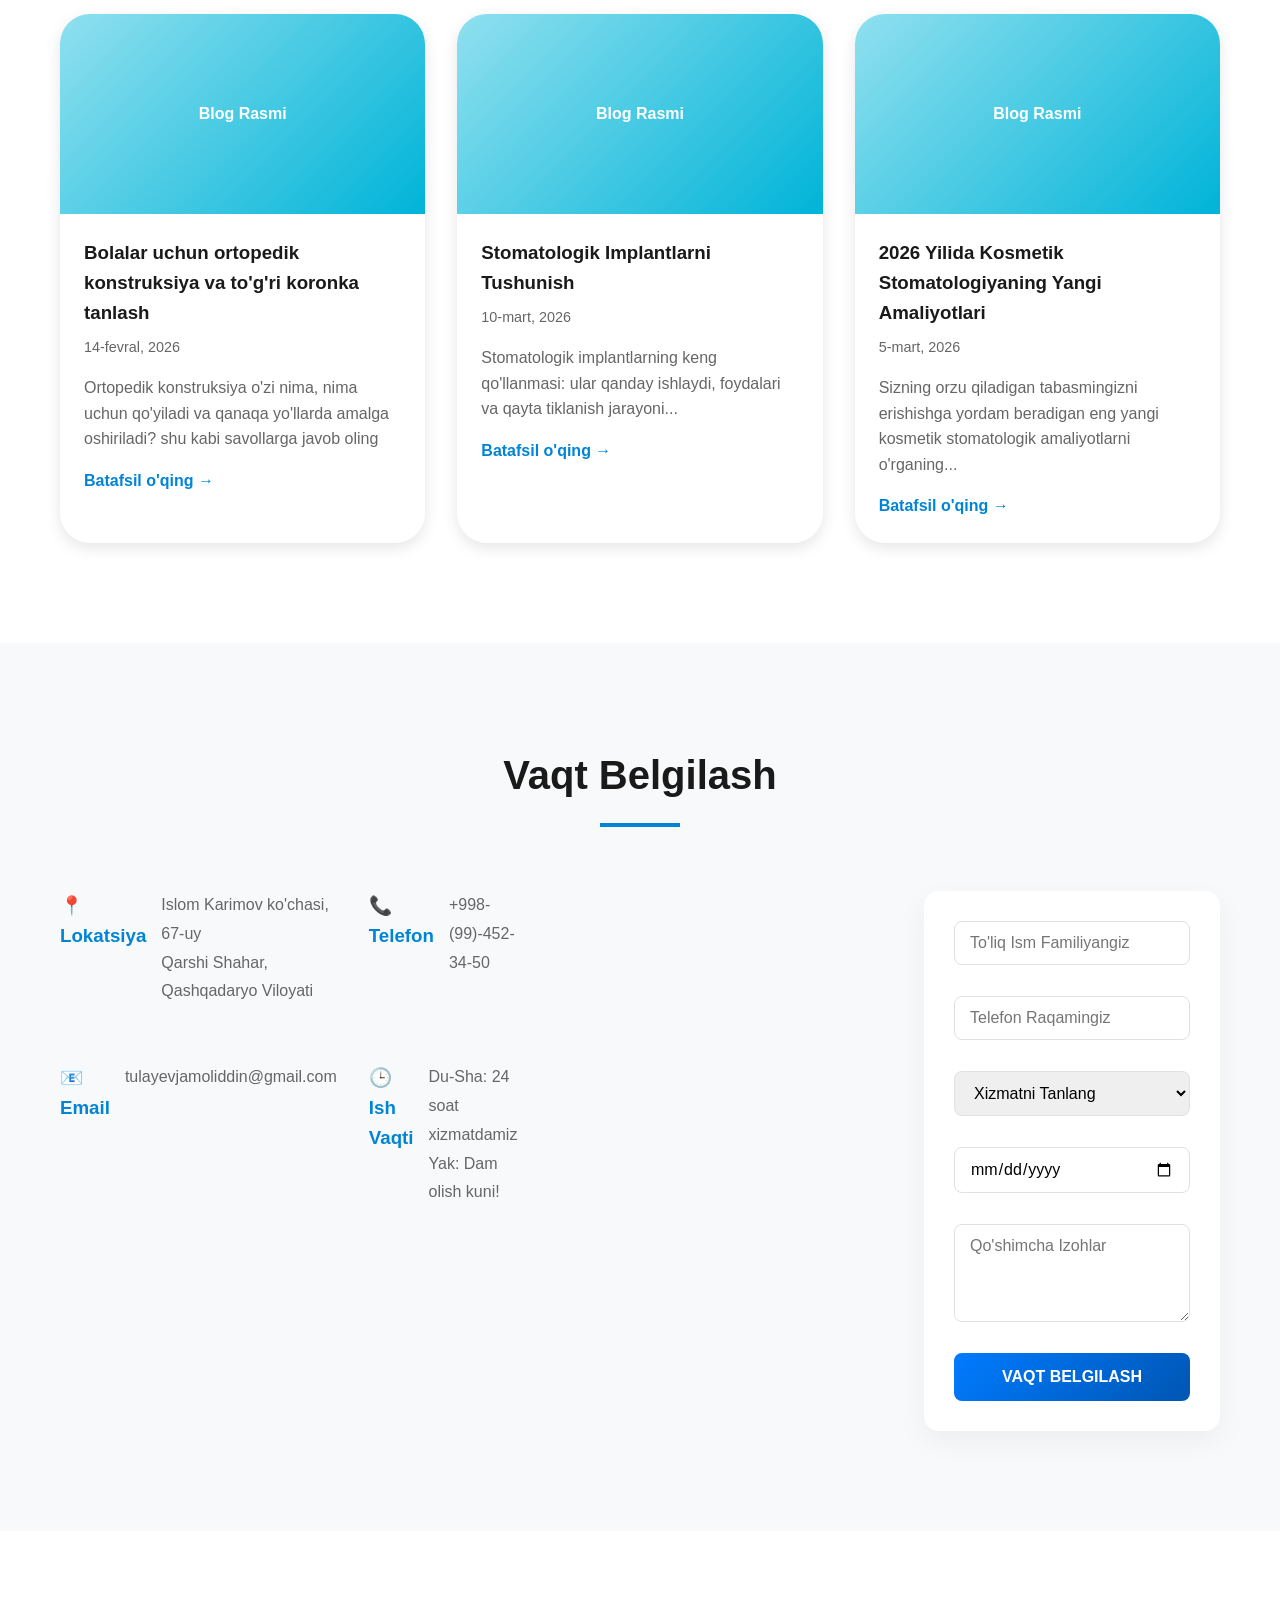
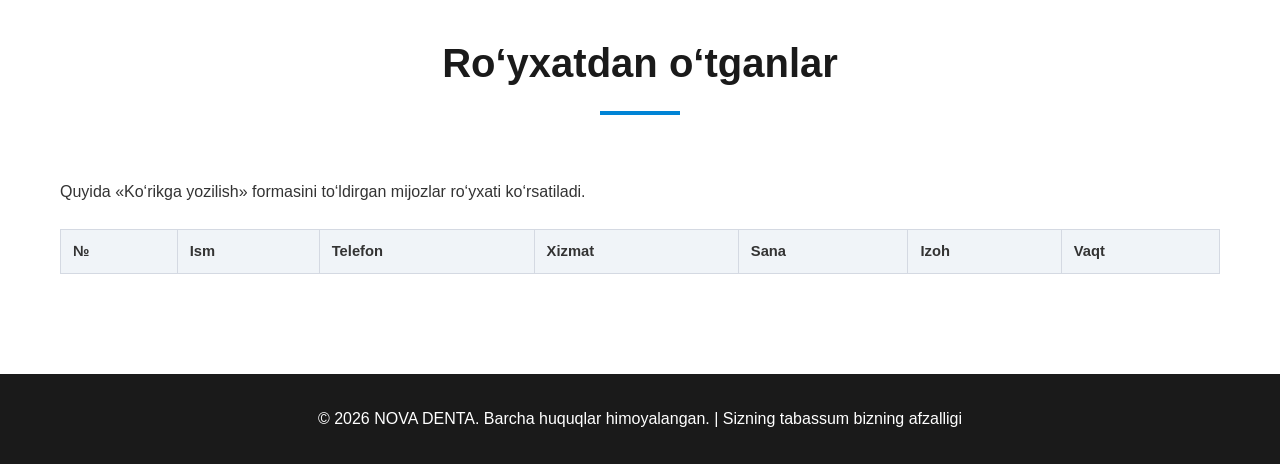
==== commit d690d26a: "Update index.html" ====
--- a/index.html
+++ b/index.html
@@ -14,7 +14,7 @@
                 <div class="logo">NOVA DENTA</div>
                 <ul class="nav-menu">
                     <li><a href="#home" class="nav-link">Bosh sahifa</a></li>
-                    <li><a href="#about" class="nav-link">Biz haqida</a></li>
+                    <li><a href="#about" class="nav-link">Biz haqimizda</a></li>
                     <li><a href="#services" class="nav-link">Xizmatlar</a></li>
                     <li><a href="#team" class="nav-link">Jamoa</a></li>
                     <li><a href="#testimonials" class="nav-link">Sharhlar</a></li>
@@ -150,12 +150,12 @@
                 <div class="testimonial-card">
                     <div class="stars">★★★★★</div>
                     <p class="testimonial-text">"Implantlarni o'rnatishdan qo'rqardim, ammo Dr. Jamoliddin bilan bu juda oson va muvaffaqiyatli chiqdi. Eng yaxshi qaror!"</p>
-                    <p class="testimonial-author">- Robert Thompson</p>
+                    <p class="testimonial-author">- Ravshan</p>
                 </div>
                 <div class="testimonial-card">
                     <div class="stars">★★★★★</div>
                     <p class="testimonial-text">"NOVA DENTA-dagi "nol og'riq" yondashuvi va zamonaviy texnologiya, stomatologik tajriba muolajani og'riqsiz va yoqimliroq qildi."</p>
-                    <p class="testimonial-author">- Jennifer Lee</p>
+                    <p class="testimonial-author">- Shahlo</p>
                 </div>
             </div>
         </div>
@@ -184,10 +184,10 @@
                 <article class="blog-post">
                     <div class="blog-image">Blog Rasmi</div>
                     <div class="blog-content">
-                        <h3>Og'iz Sog'lig'ini Yaxshilashning 5 Ta'dbirlari</h3>
-                        <p class="blog-date">15-mart, 2026</p>
-                        <p>Sizning stomatologik sog'lig'ingizni keskin yaxshilashi mumkin bo'lgan sodda lekin samarali odatlarni kashf eting...</p>
-                        <a href="#" class="read-more">Batafsil o'qing →</a>
+                        <h3>Bolalar uchun ortopedik konstruksiya va to'g'ri koronka tanlash</h3>
+                        <p class="blog-date">14-fevral, 2026</p>
+                        <p>Ortopedik konstruksiya o'zi nima, nima uchun qo'yiladi va qanaqa yo'llarda amalga oshiriladi? shu kabi savollarga javob oling</p>
+                        <a href="blog1.html"="#" class="read-more">Batafsil o'qing →</a>
                     </div>
                 </article>
                 <article class="blog-post">
@@ -287,5 +287,38 @@
     </footer>
 
     <script src="script.js"></script>
+      <button onclick="scrollToTop()" id="backToTop" title="Go to top">↑</button>
+
+<script>
+    <button onclick="scrollToTop()" id="backToTop">↑</button>
+
+<script>
+    let mybutton = document.getElementById("backToTop");
+    let lastScrollTop = 0;
+    let navbar = document.querySelector(".navbar");
+
+    window.onscroll = function() {
+        let scrollTop = window.pageYOffset || document.documentElement.scrollTop;
+
+        // Show/Hide Arrow
+        if (scrollTop > 200) {
+            mybutton.style.display = "block";
+        } else {
+            mybutton.style.display = "none";
+        }
+
+        // Hide Navbar on Scroll Down, Show on Scroll Up
+        if (scrollTop > lastScrollTop && scrollTop > 60) {
+            navbar.style.top = "-70px"; // Slides it up out of view
+        } else {
+            navbar.style.top = "0"; // Slides it back down
+        }
+        lastScrollTop = scrollTop;
+    };
+
+    function scrollToTop() {
+        window.scrollTo({top: 0, behavior: 'smooth'});
+    }
+</script>
 </body>
 </html>
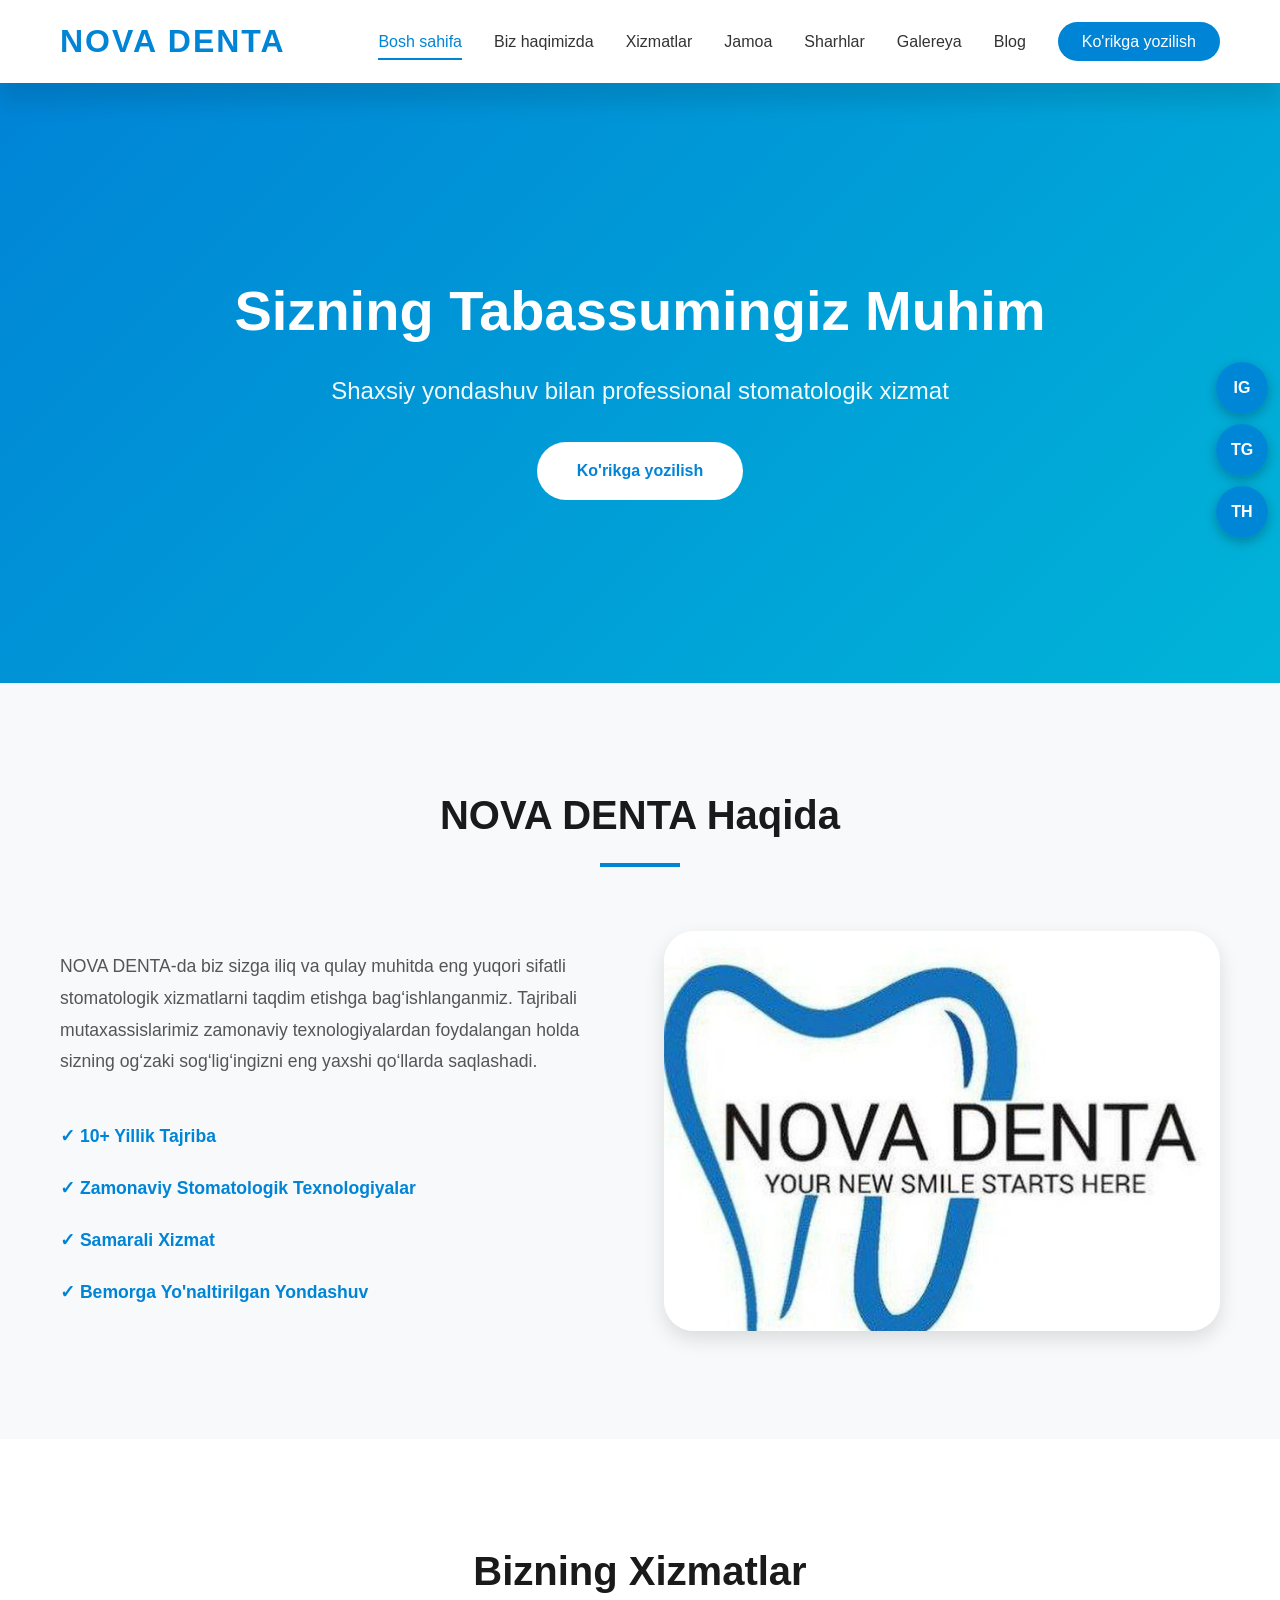
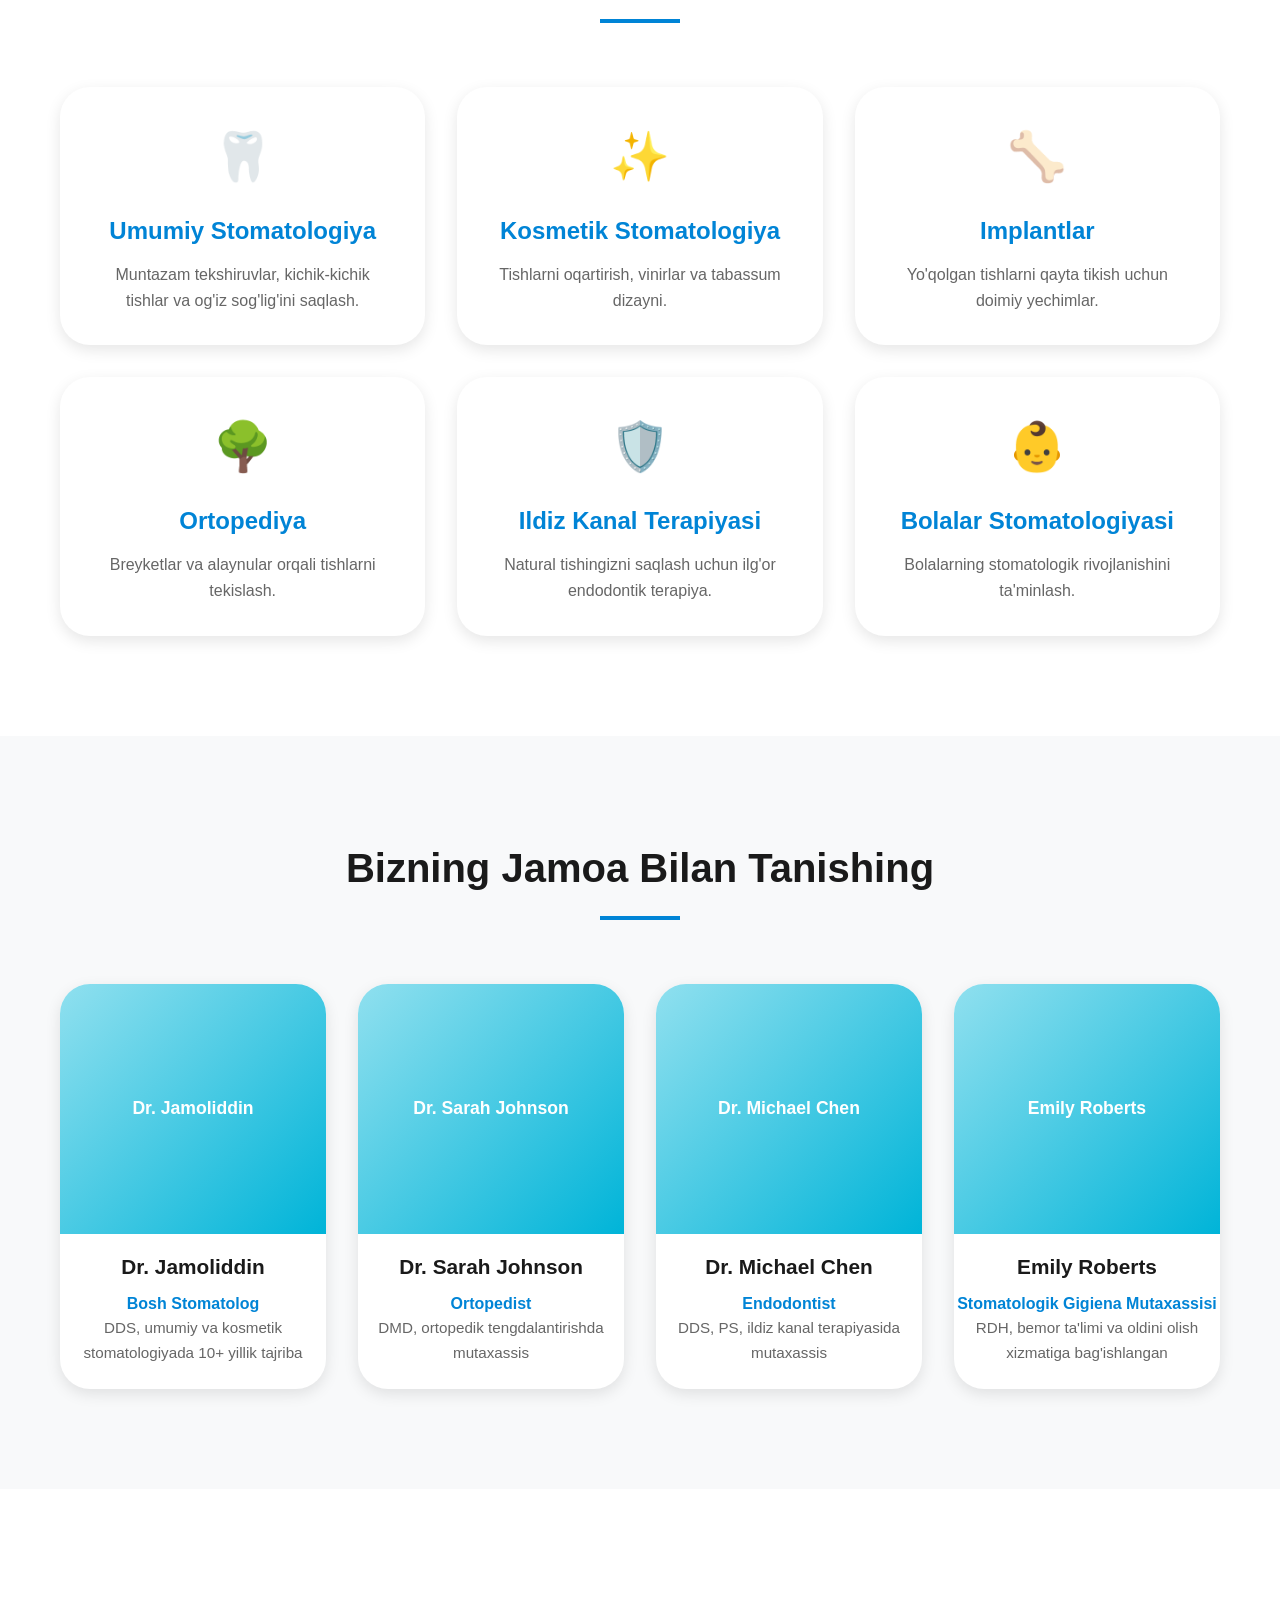
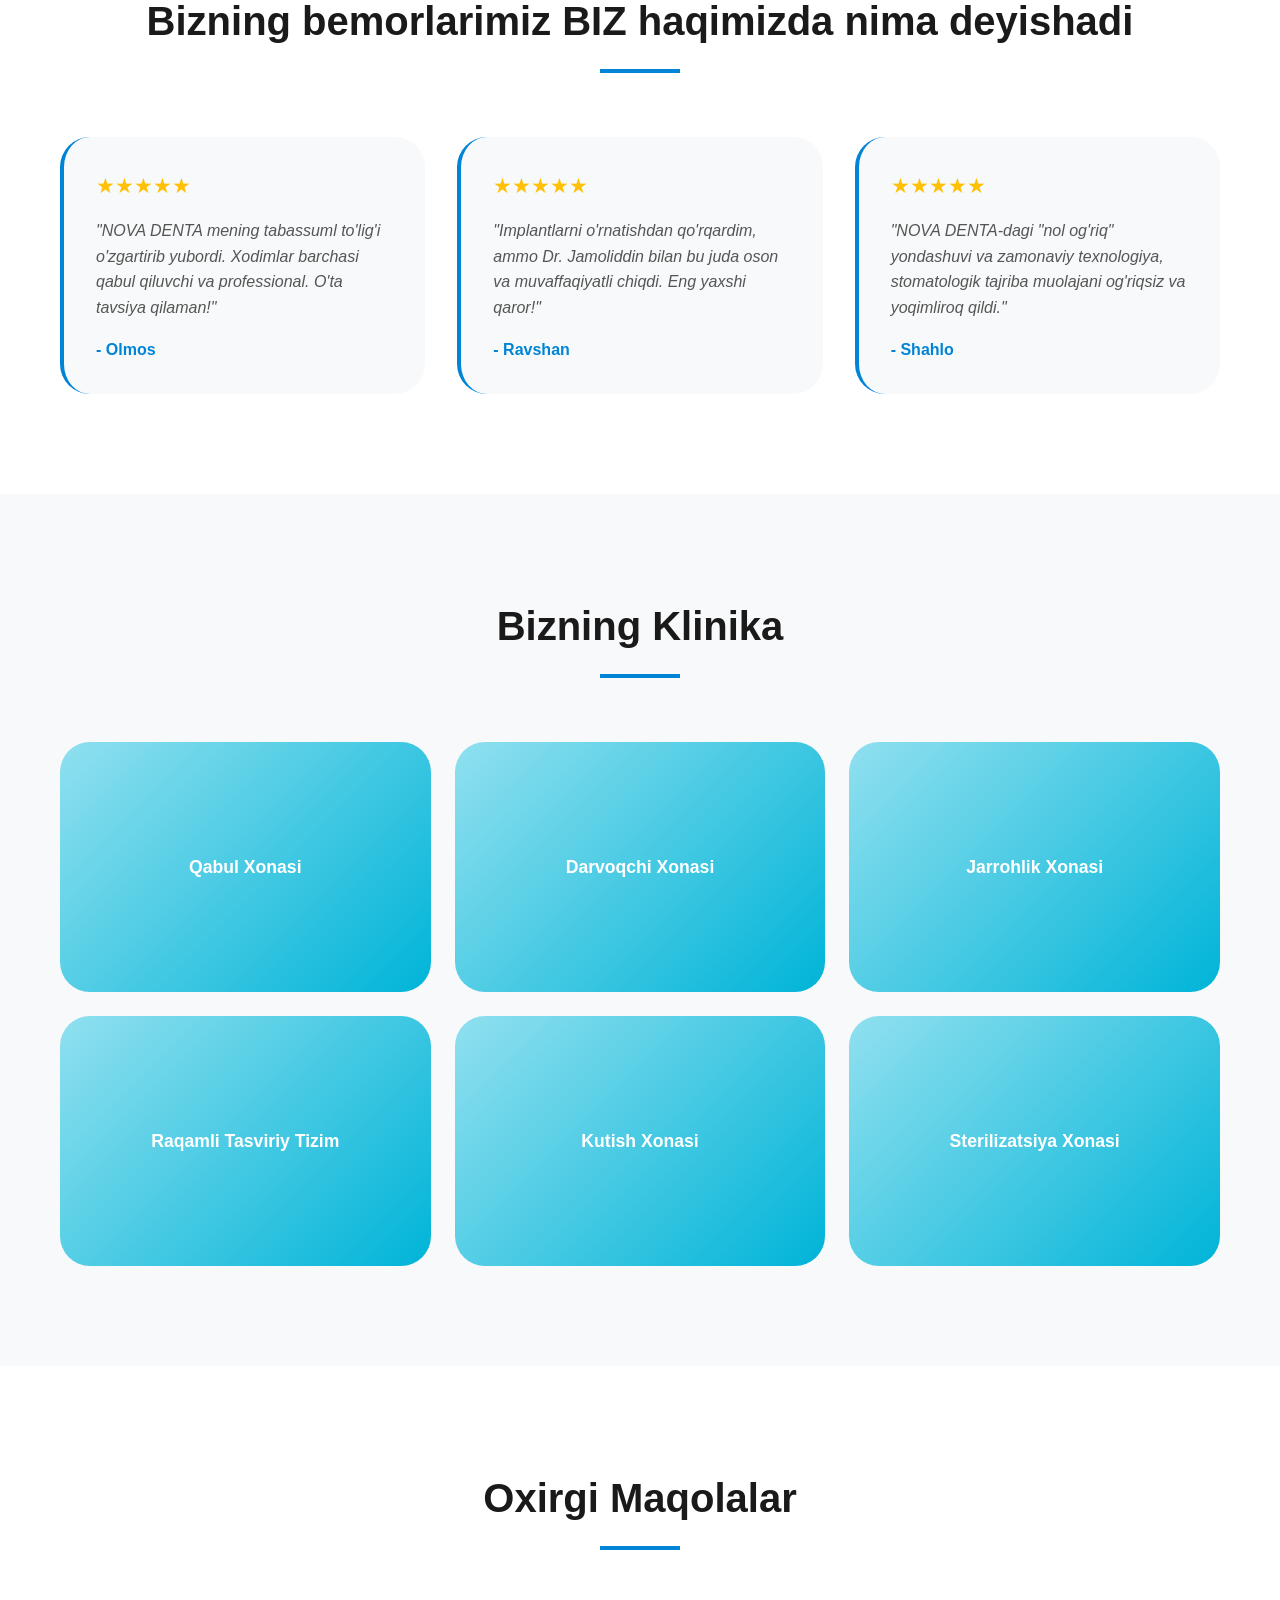
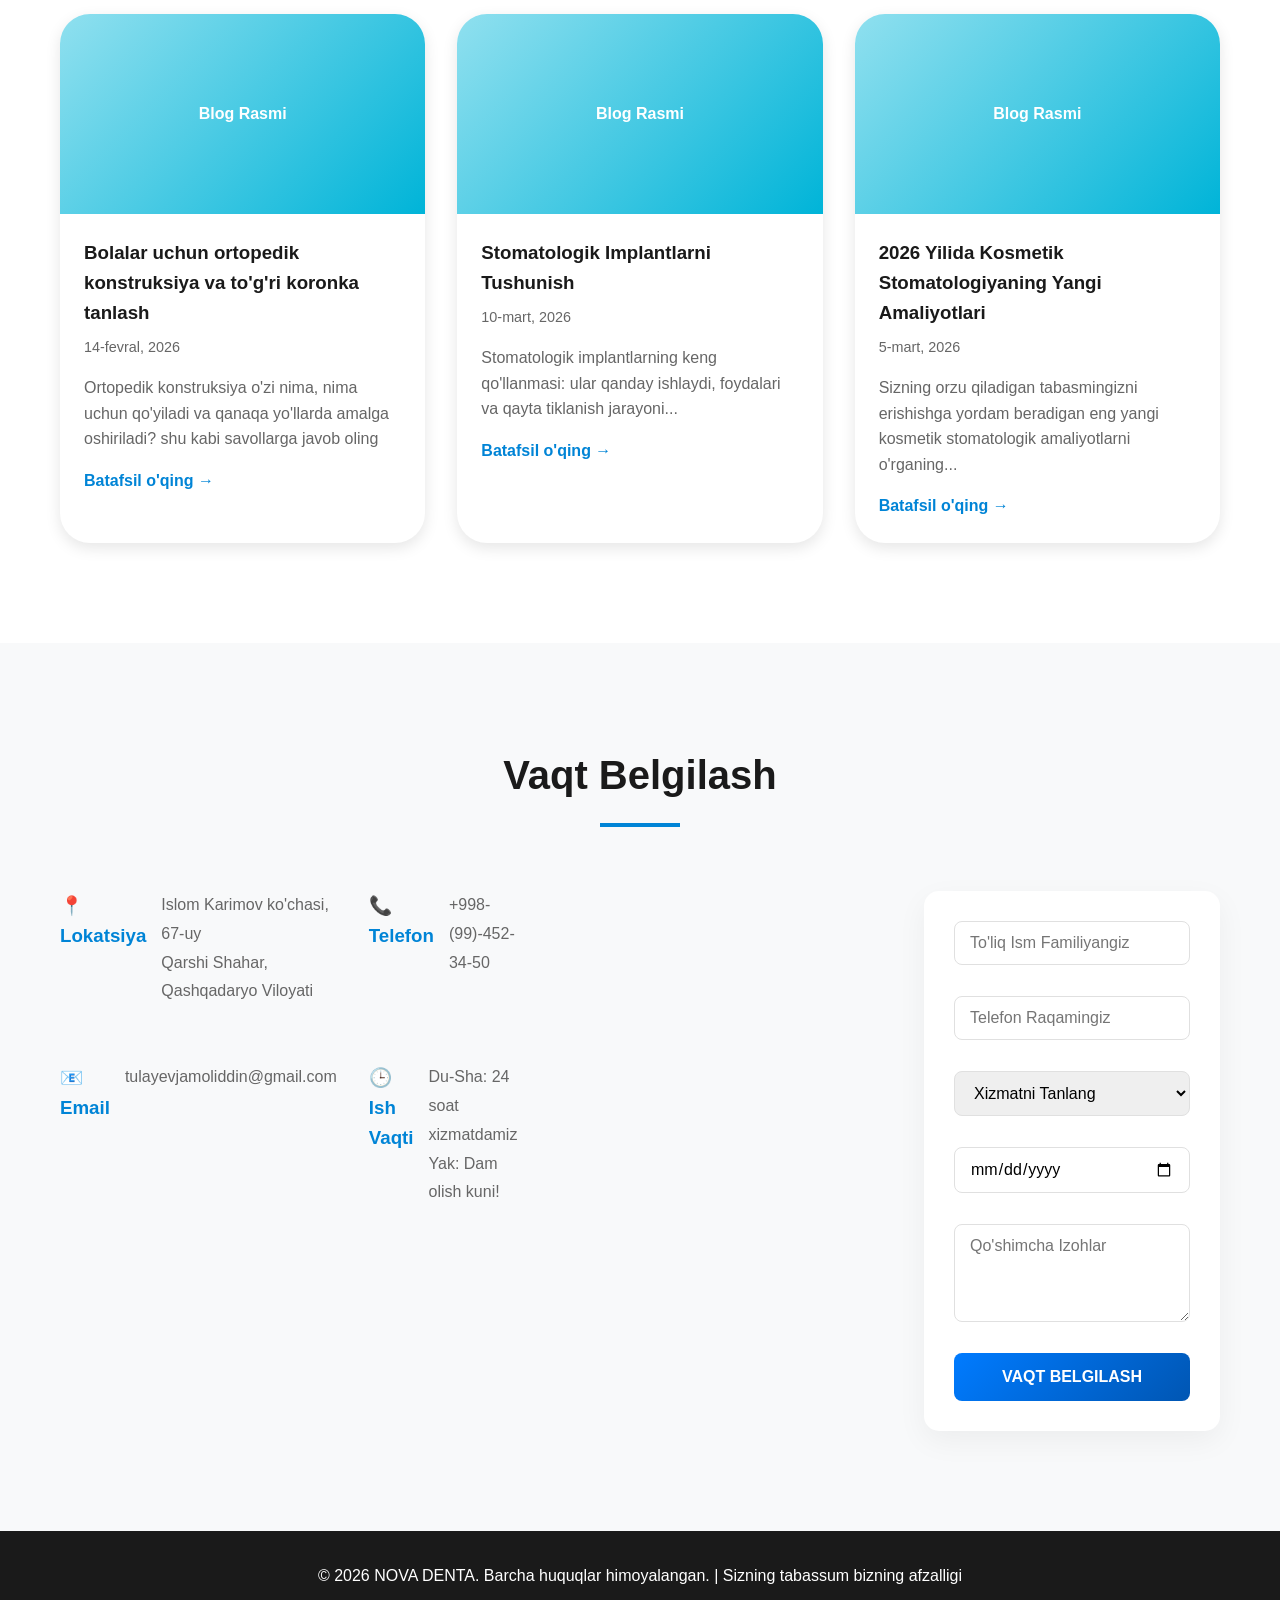
==== commit 96600188: "Update index.html" ====
--- a/index.html
+++ b/index.html
@@ -254,31 +254,6 @@
             </div>
         </div>
     </section>
-
-    <!-- Registered Clients Section -->
-    <section id="registered" class="registered">
-        <div class="container">
-            <h2>Ro‘yxatdan o‘tganlar</h2>
-            <p>Quyida «Ko‘rikga yozilish» formasini to‘ldirgan mijozlar ro‘yxati ko‘rsatiladi.</p>
-            <div class="registration-table-wrapper">
-                <table id="registrationTable">
-                    <thead>
-                        <tr>
-                            <th>№</th>
-                            <th>Ism</th>
-                            <th>Telefon</th>
-                            <th>Xizmat</th>
-                            <th>Sana</th>
-                            <th>Izoh</th>
-                            <th>Vaqt</th>
-                        </tr>
-                    </thead>
-                    <tbody></tbody>
-                </table>
-            </div>
-        </div>
-    </section>
-
     <!-- Footer -->
     <footer class="footer">
         <div class="container">
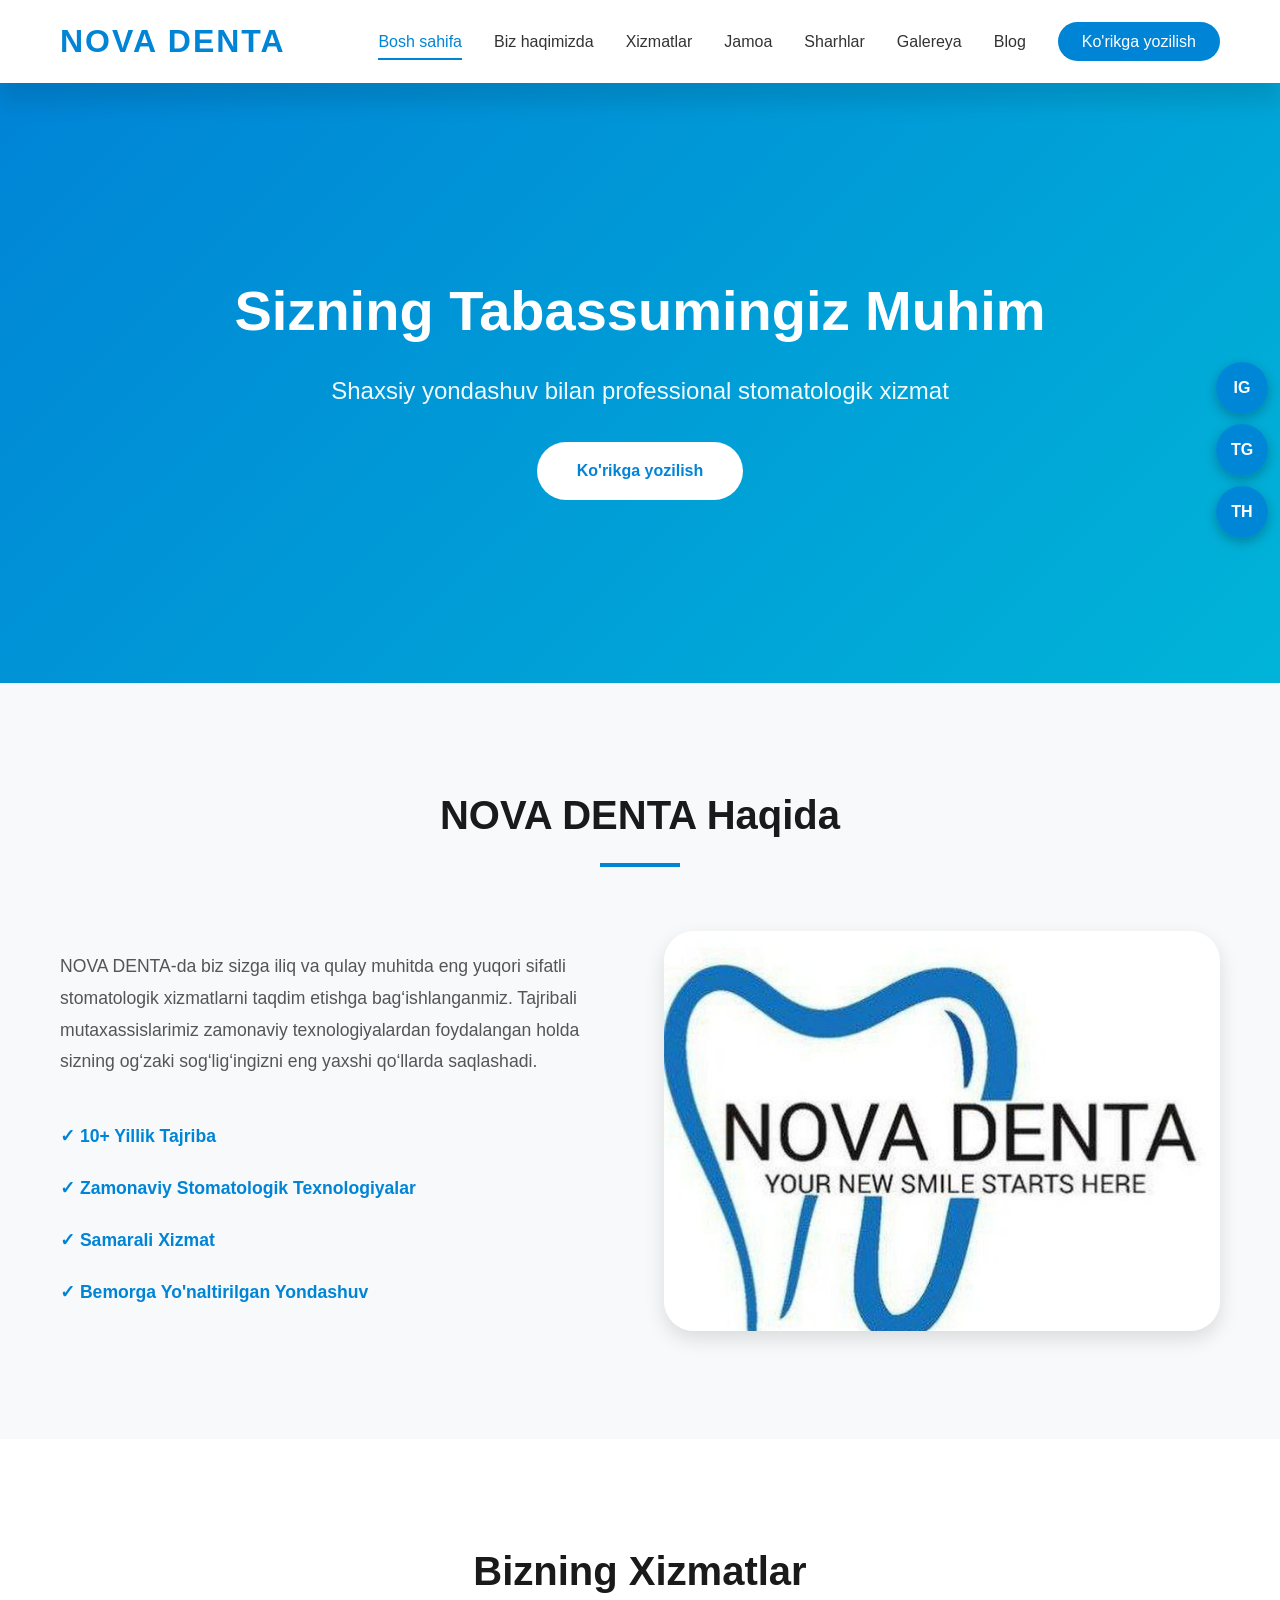
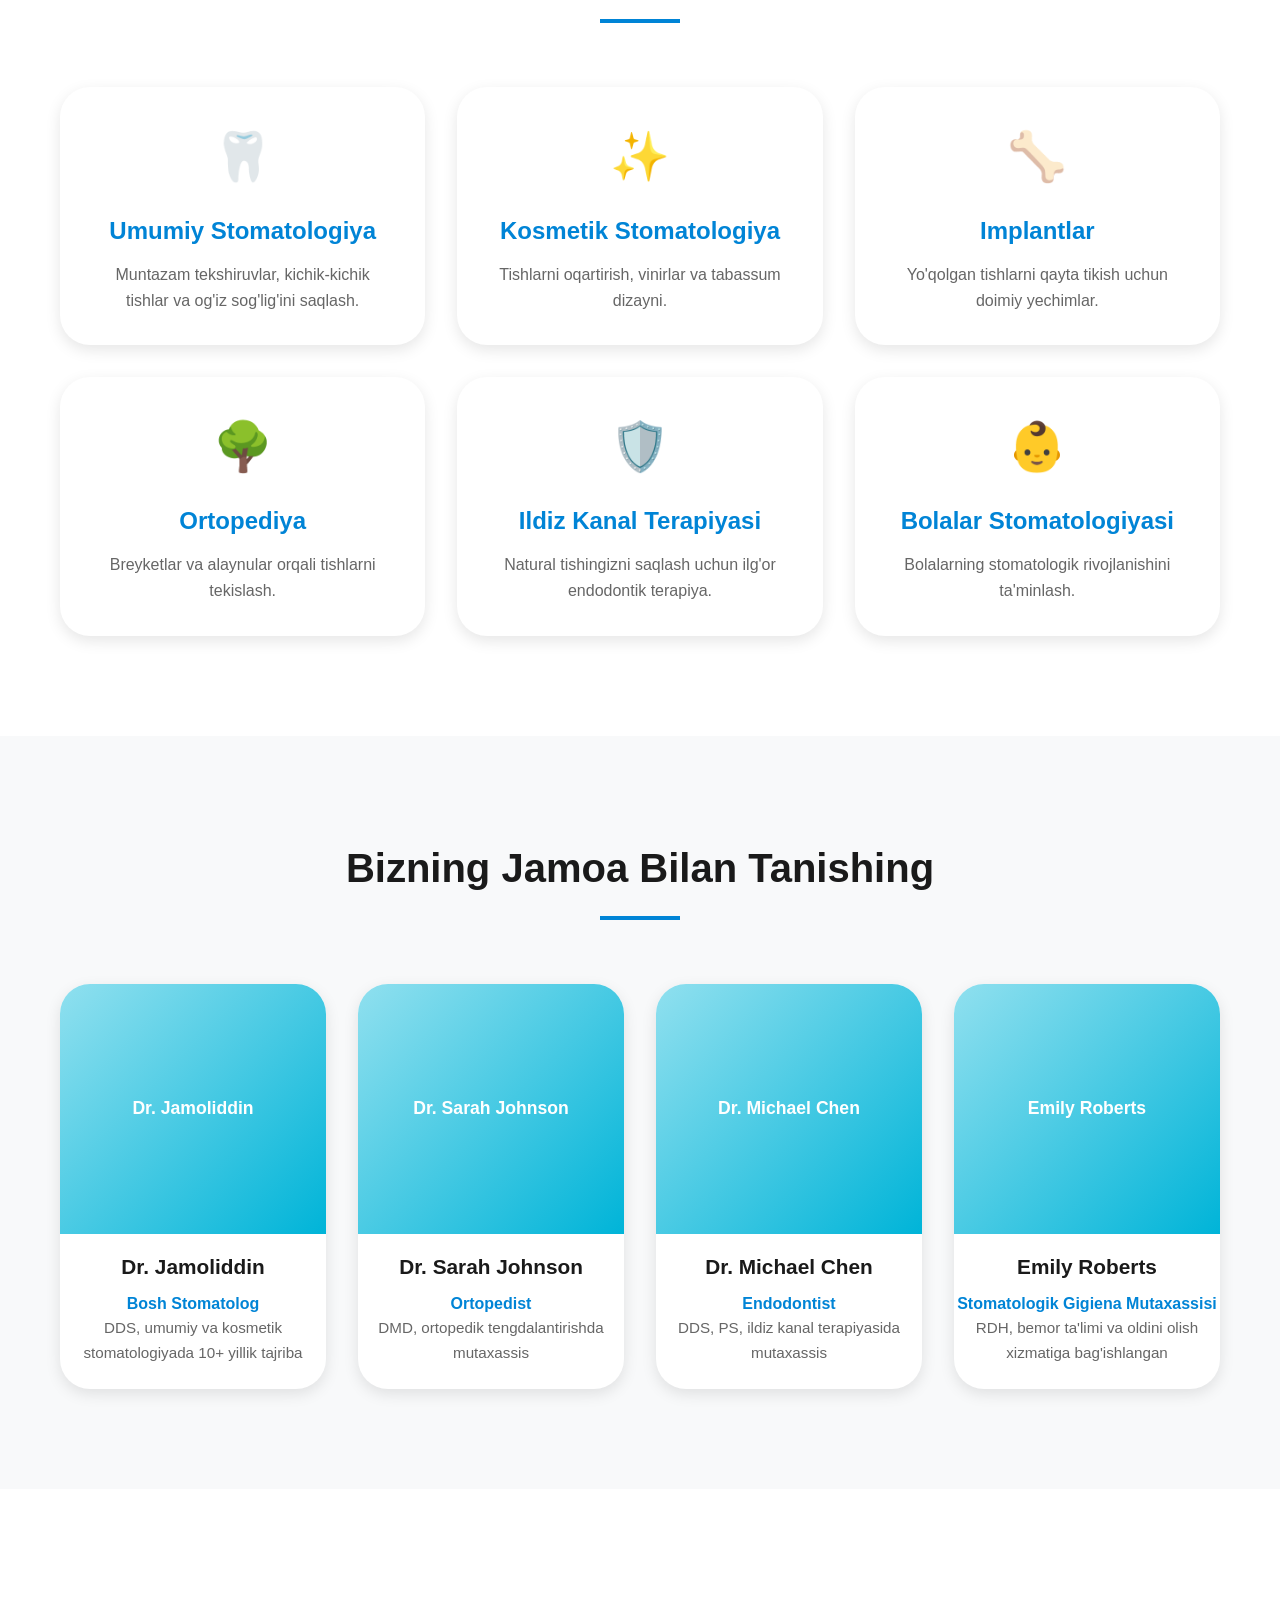
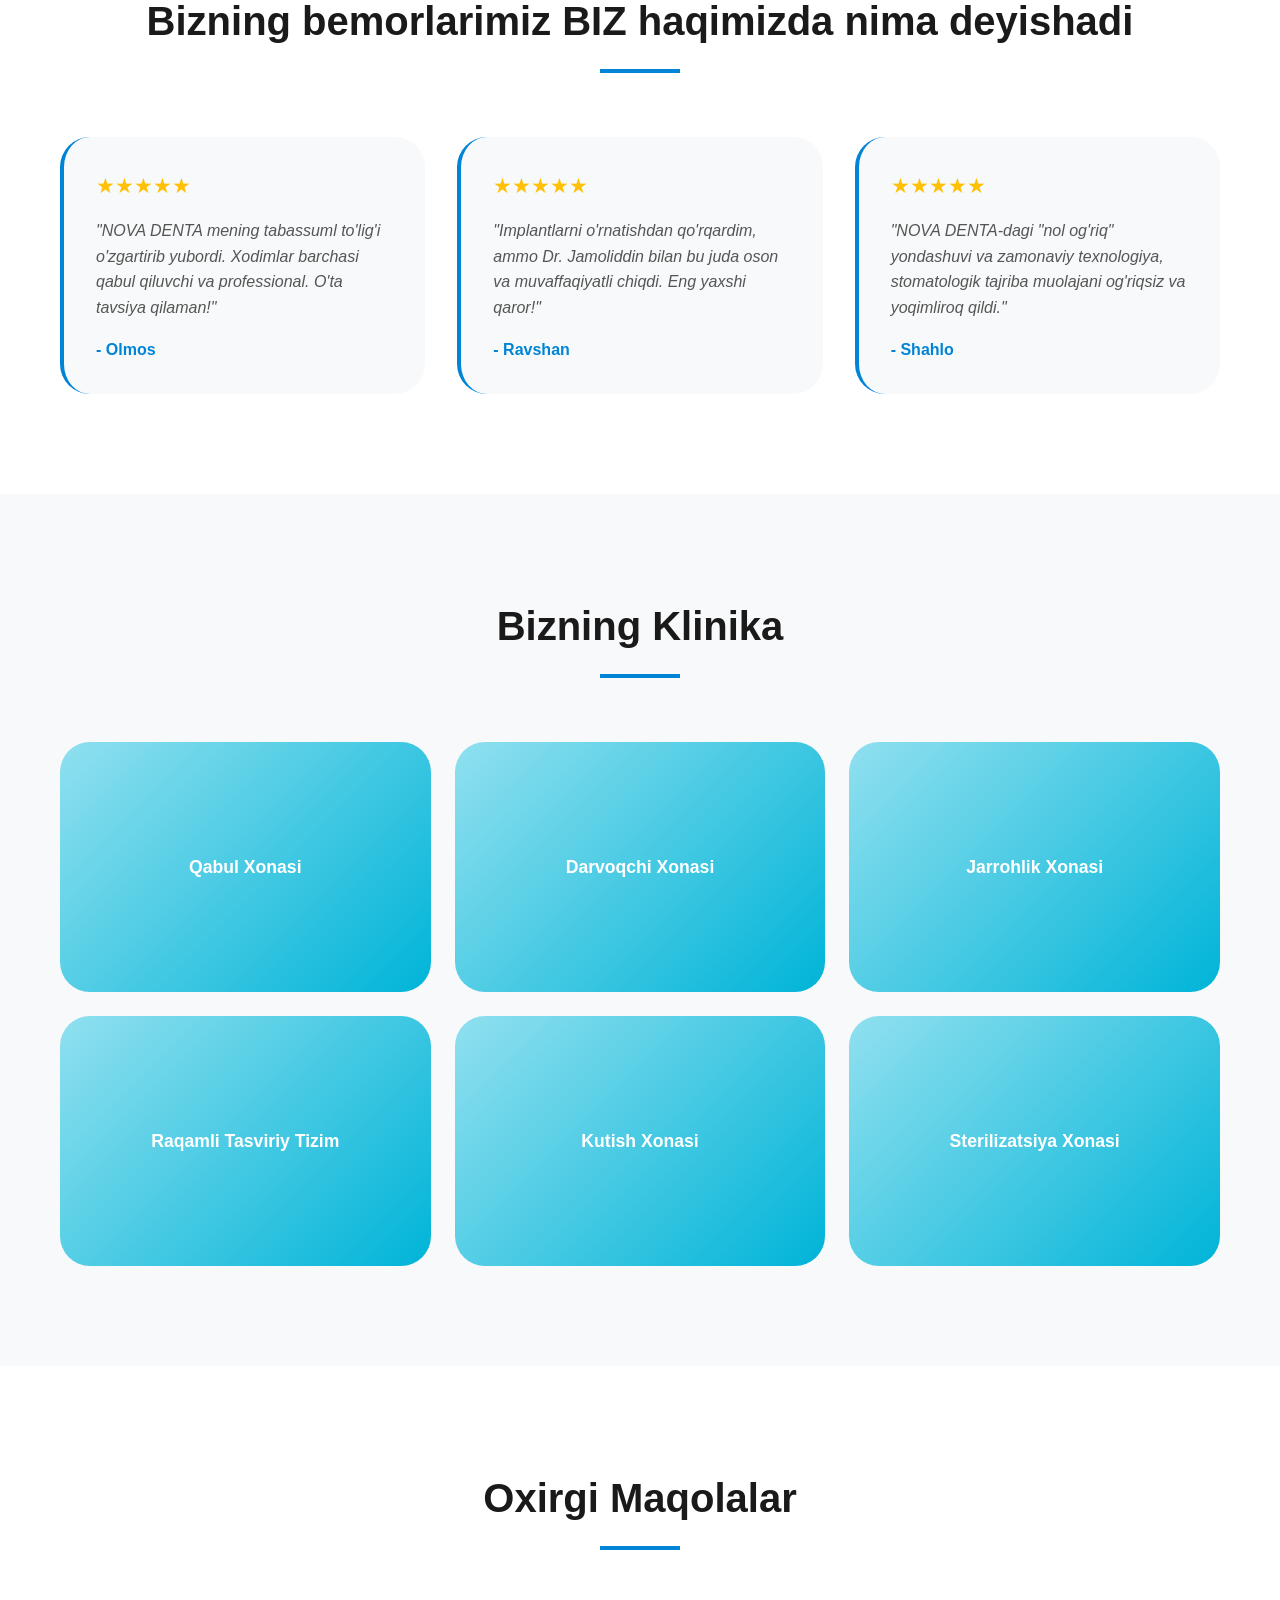
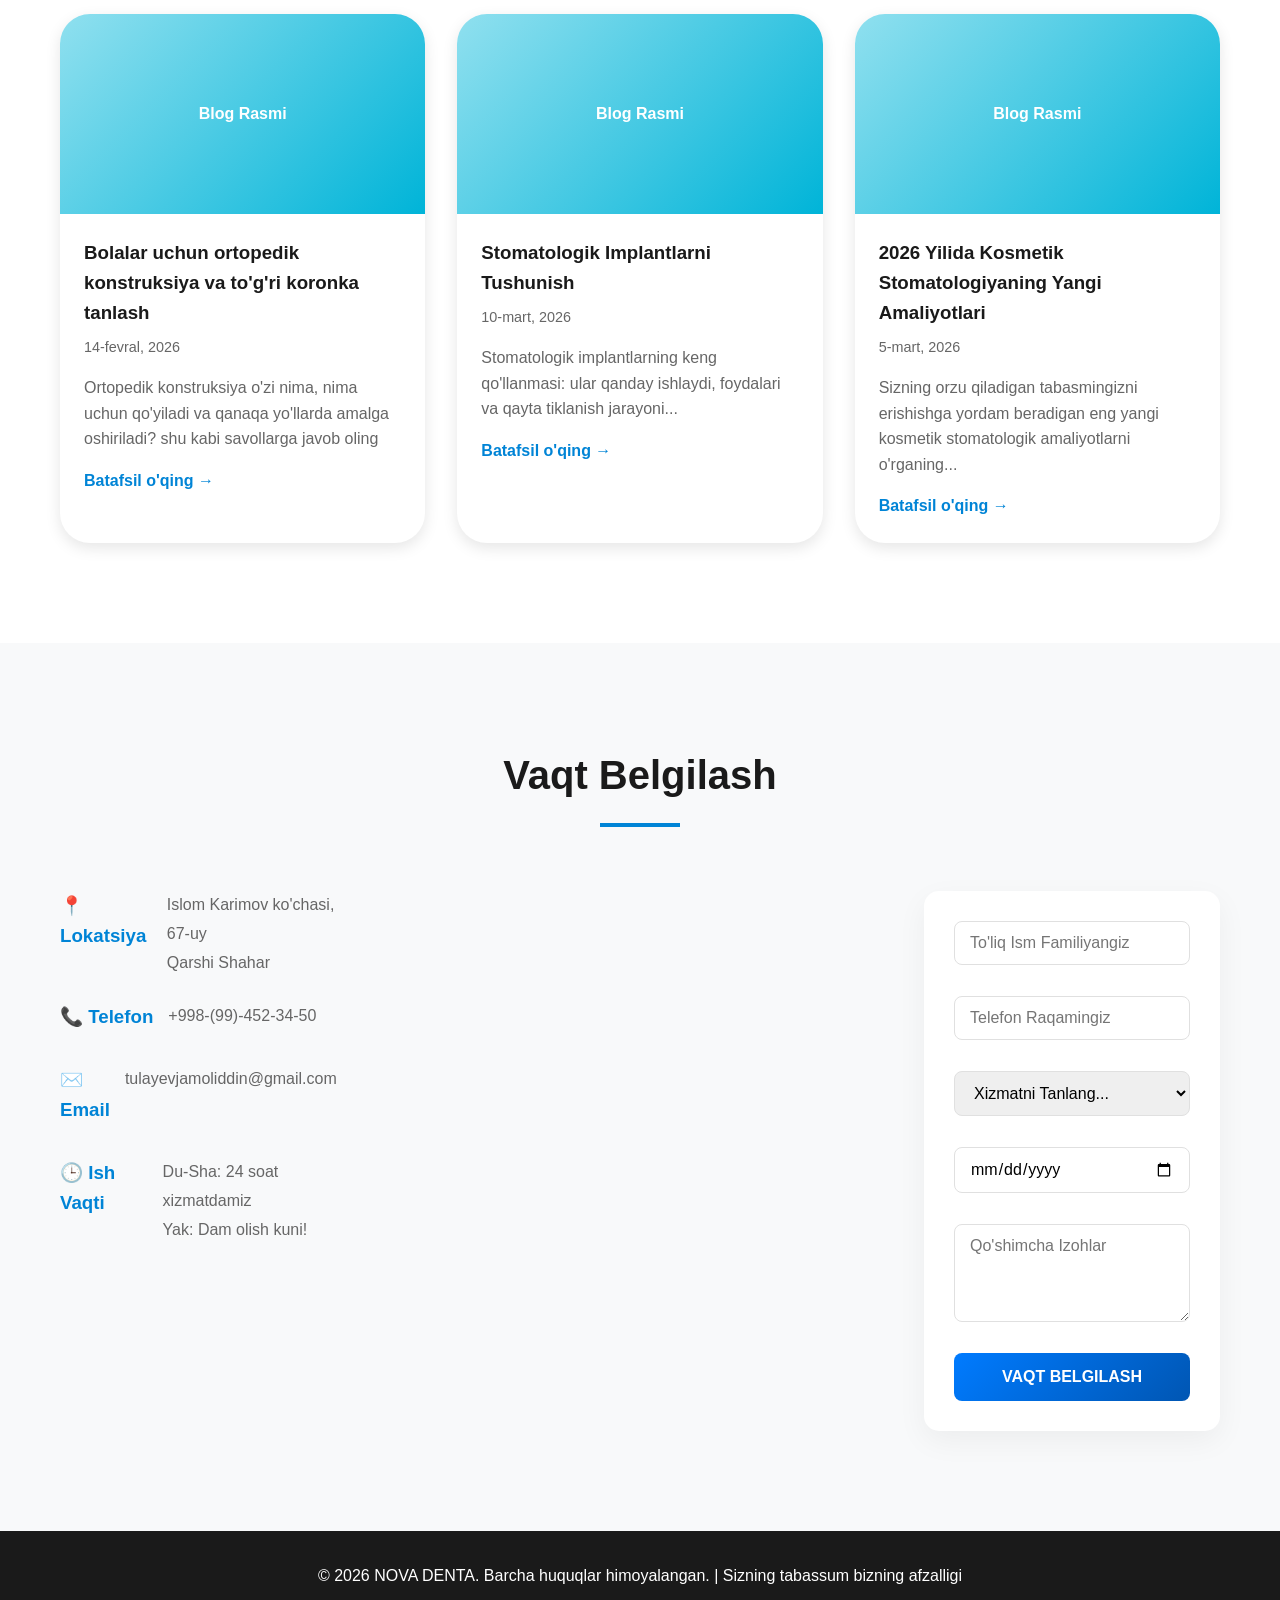
==== commit 71926841: "Update index.html" ====
--- a/index.html
+++ b/index.html
@@ -212,48 +212,50 @@
         </div>
     </section>
 
-    <!-- Contact Section -->
     <section id="contact" class="contact">
-        <div class="container">
-            <h2>Vaqt Belgilash</h2>
-            <div class="contact-content">
-                <div class="contact-info">
-                    <div class="info-item">
+    <div class="container">
+        <h2 class="section-title">Vaqt Belgilash</h2>
+        <div class="contact-content">
+            
+            <div class="contact-info">
+                <div class="info-column"> <div class="info-item">
                         <h3>📍 Lokatsiya</h3>
-                        <p>Islom Karimov ko'chasi, 67-uy<br>Qarshi Shahar, Qashqadaryo Viloyati</p>
+                        <p>Islom Karimov ko'chasi, 67-uy<br>Qarshi Shahar</p>
                     </div>
                     <div class="info-item">
                         <h3>📞 Telefon</h3>
-                        <p> +998-(99)-452-34-50</p>
+                        <p>+998-(99)-452-34-50</p>
                     </div>
                     <div class="info-item">
-                        <h3>📧 Email</h3>
+                        <h3>✉️ Email</h3>
                         <p>tulayevjamoliddin@gmail.com</p>
                     </div>
                     <div class="info-item">
                         <h3>🕒 Ish Vaqti</h3>
-                        <p>Du-Sha: 24 soat xizmatdamiz <br>Yak: Dam olish kuni!</p>
-                    </div>
-                </div>
-                <form class="appointment-form" id="appointmentForm">
-                    <input type="text" placeholder="To'liq Ism Familiyangiz" required>
-                    <input type="tel" placeholder="Telefon Raqamingiz" required>
-                    <select required>
-                        <option value="">Xizmatni Tanlang</option>
+                        <p>Du-Sha: 24 soat xizmatdamiz<br>Yak: Dam olish kuni!</p>
+                    </div>
+                </div>
+            </div>
+
+            <div class="form-container">
+                <form action="https://formspree.io/f/mbdzeryp" method="POST" class="appointment-form">
+                    <input type="text" name="name" placeholder="To'liq Ism Familiyangiz" required>
+                    <input type="tel" name="phone" placeholder="Telefon Raqamingiz" required>
+                    <select name="service" required>
+                        <option value="">Xizmatni Tanlang...</option>
                         <option value="general">Umumiy Stomatologiya</option>
-                        <option value="cosmetic">Kosmetik Stomatologiya</option>
                         <option value="implants">Implantlar</option>
                         <option value="orthodontics">Ortopediya</option>
-                        <option value="root-canal">Ildiz Kanal Terapi</option>
-                        <option value="pediatric">Bolalar Stomatologiyasi</option>
                     </select>
-                    <input type="date" required>
-                    <textarea placeholder="Qo'shimcha Izohlar" rows="4"></textarea>
+                    <input type="date" name="date" required>
+                    <textarea name="message" placeholder="Qo'shimcha Izohlar" rows="4"></textarea>
                     <button type="submit" class="btn btn-primary">Vaqt Belgilash</button>
                 </form>
             </div>
-        </div>
-    </section>
+
+        </div>
+    </div>
+</section>
     <!-- Footer -->
     <footer class="footer">
         <div class="container">
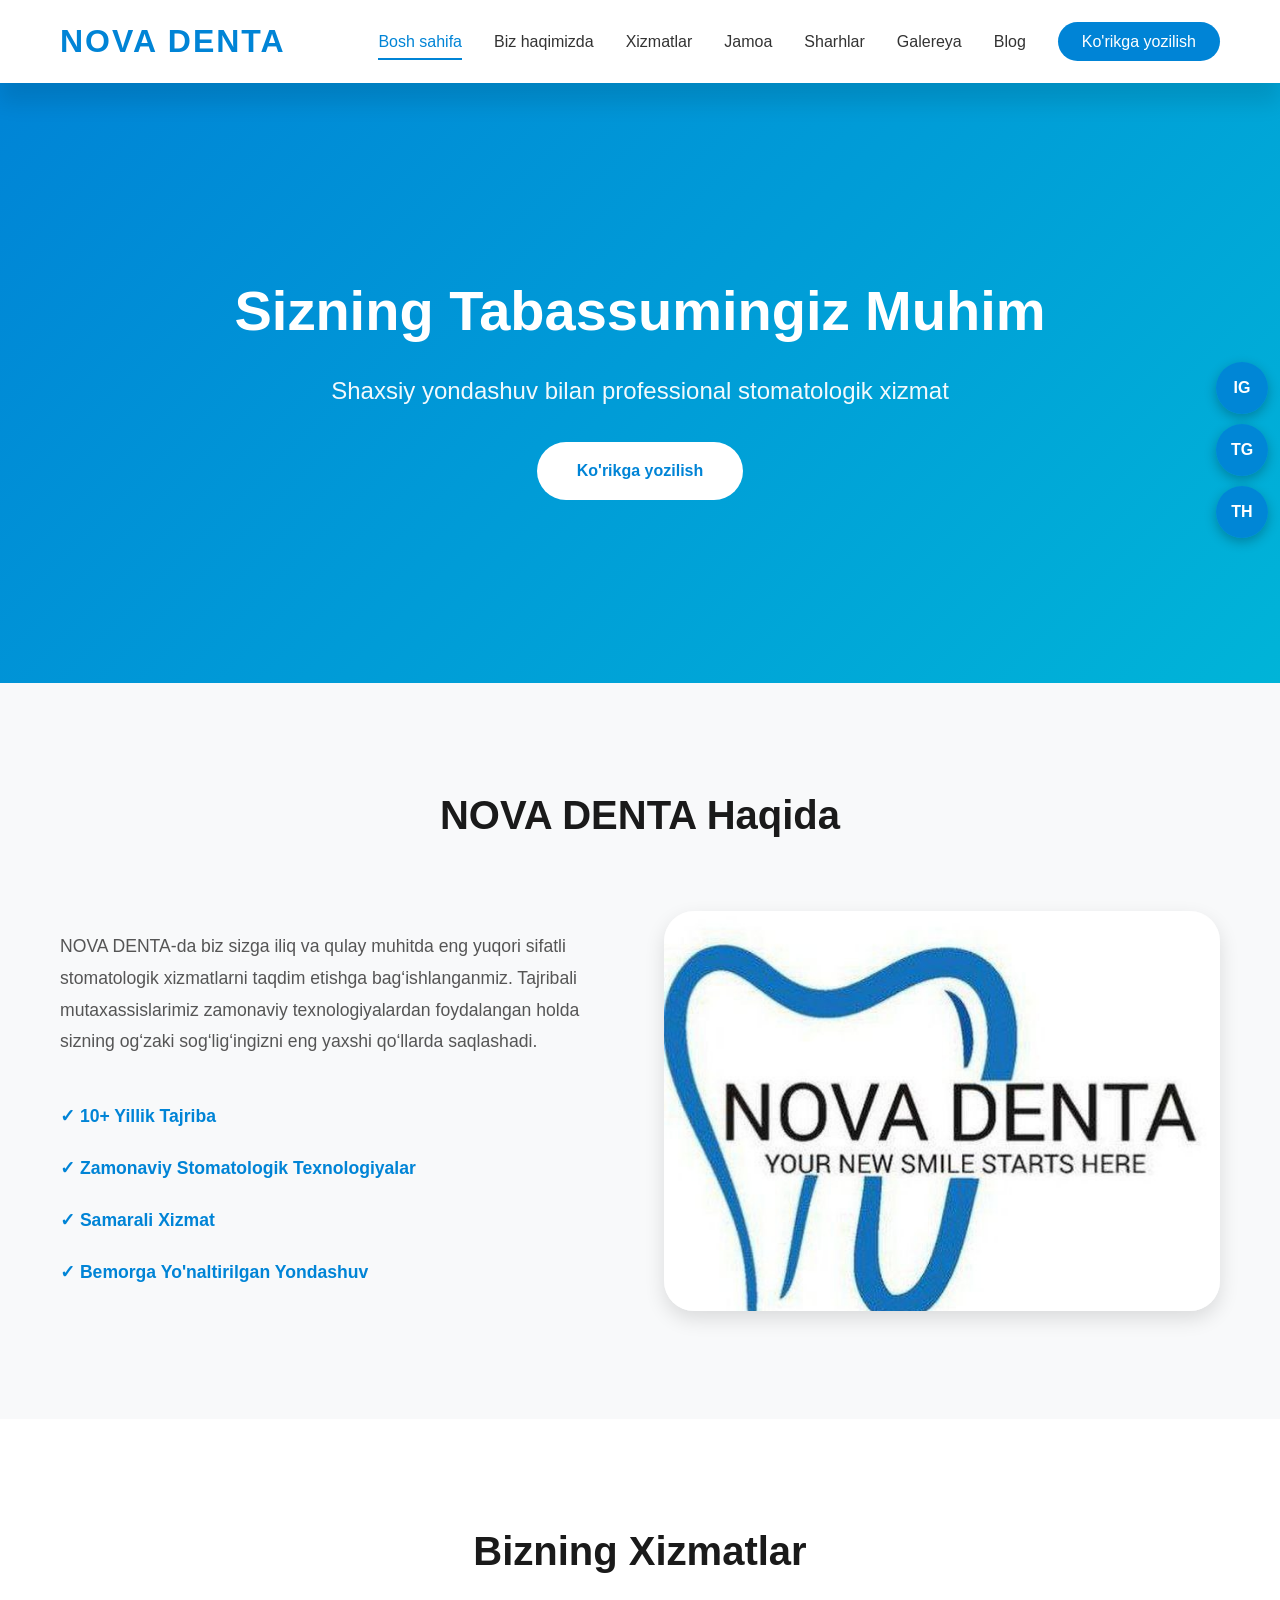
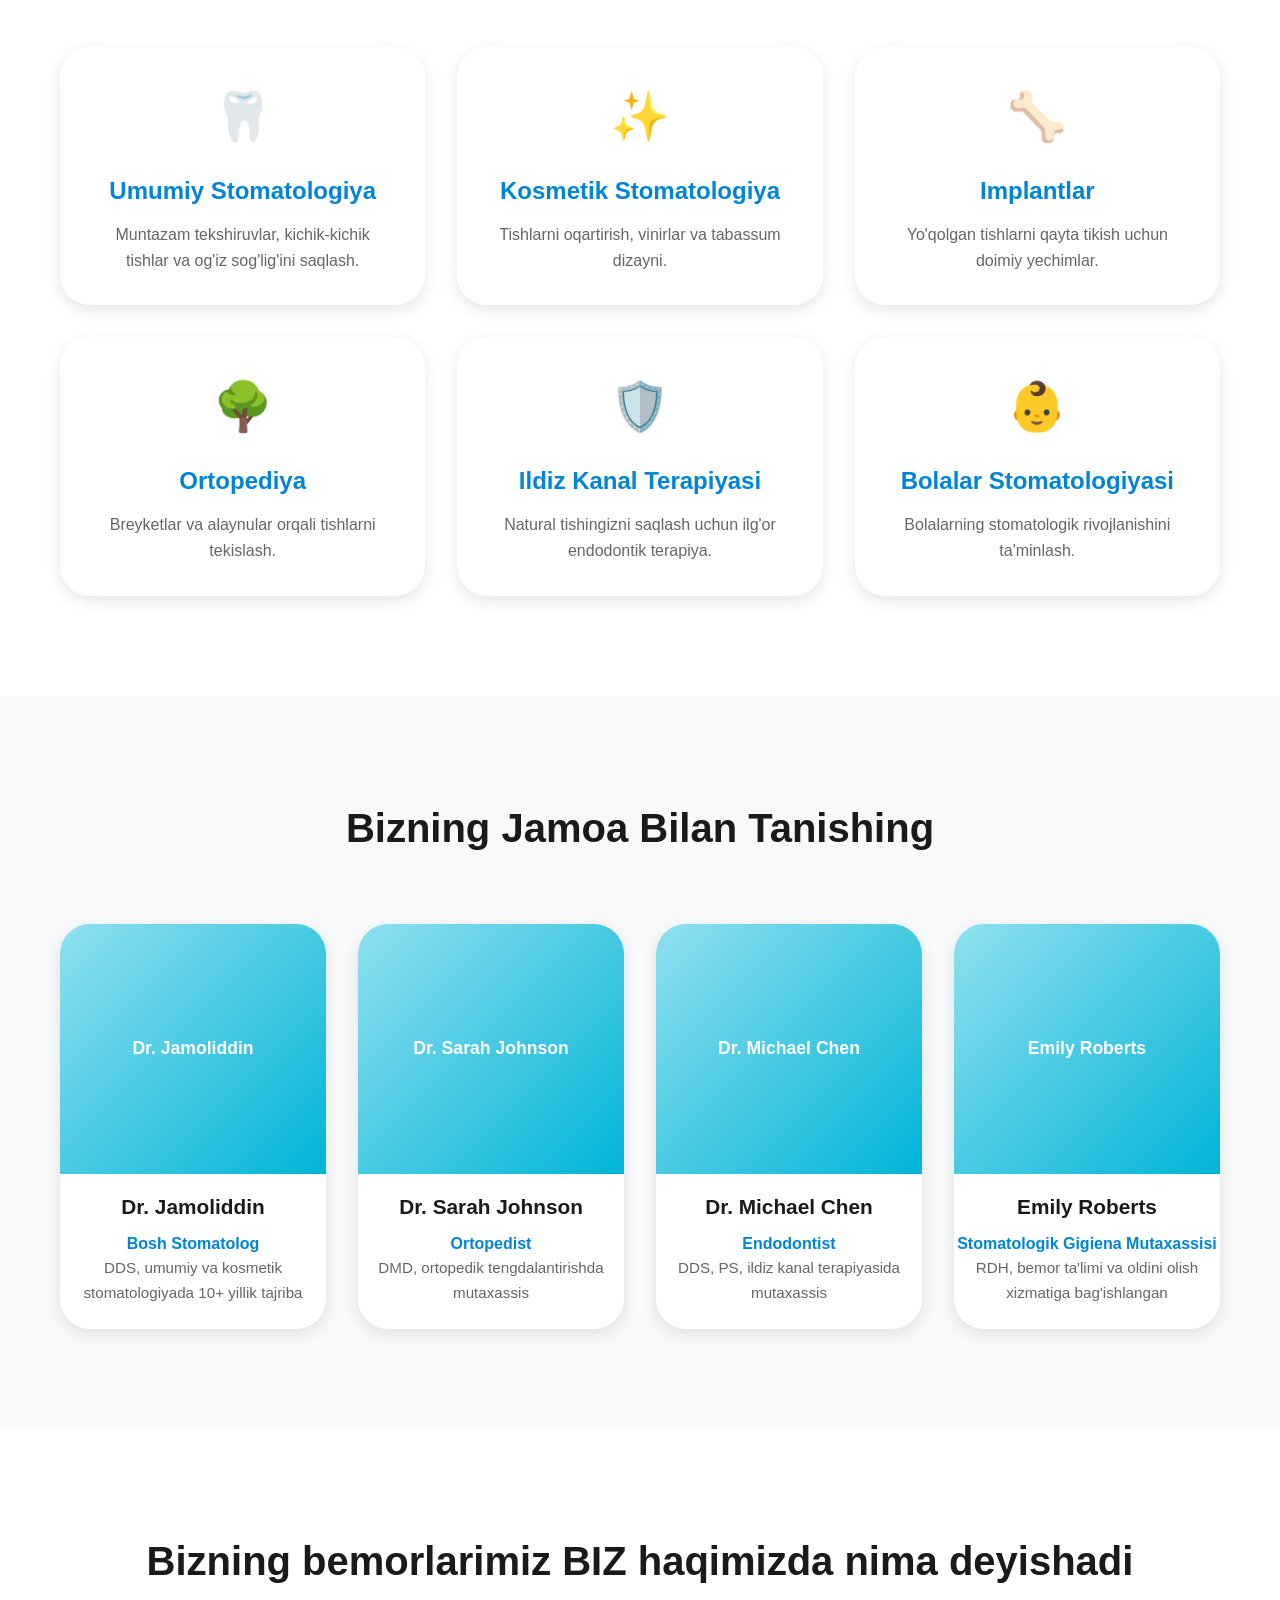
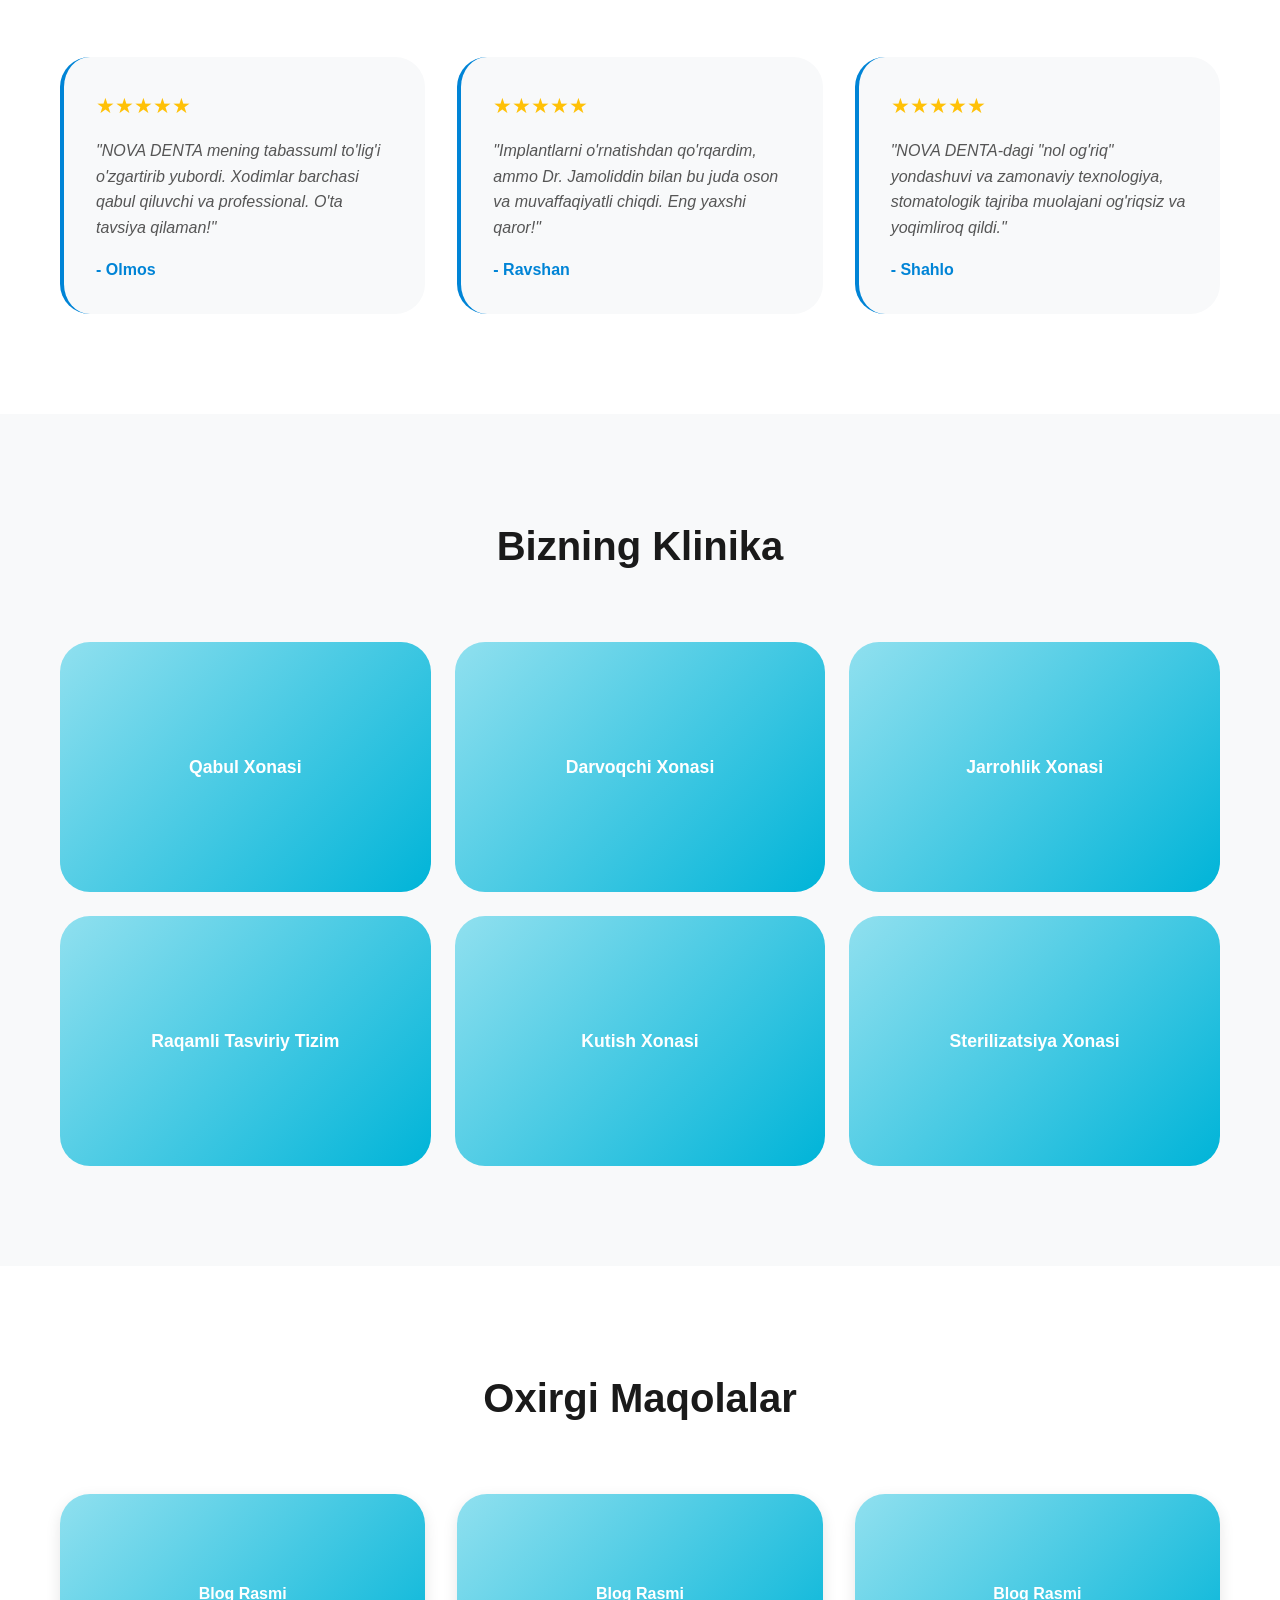
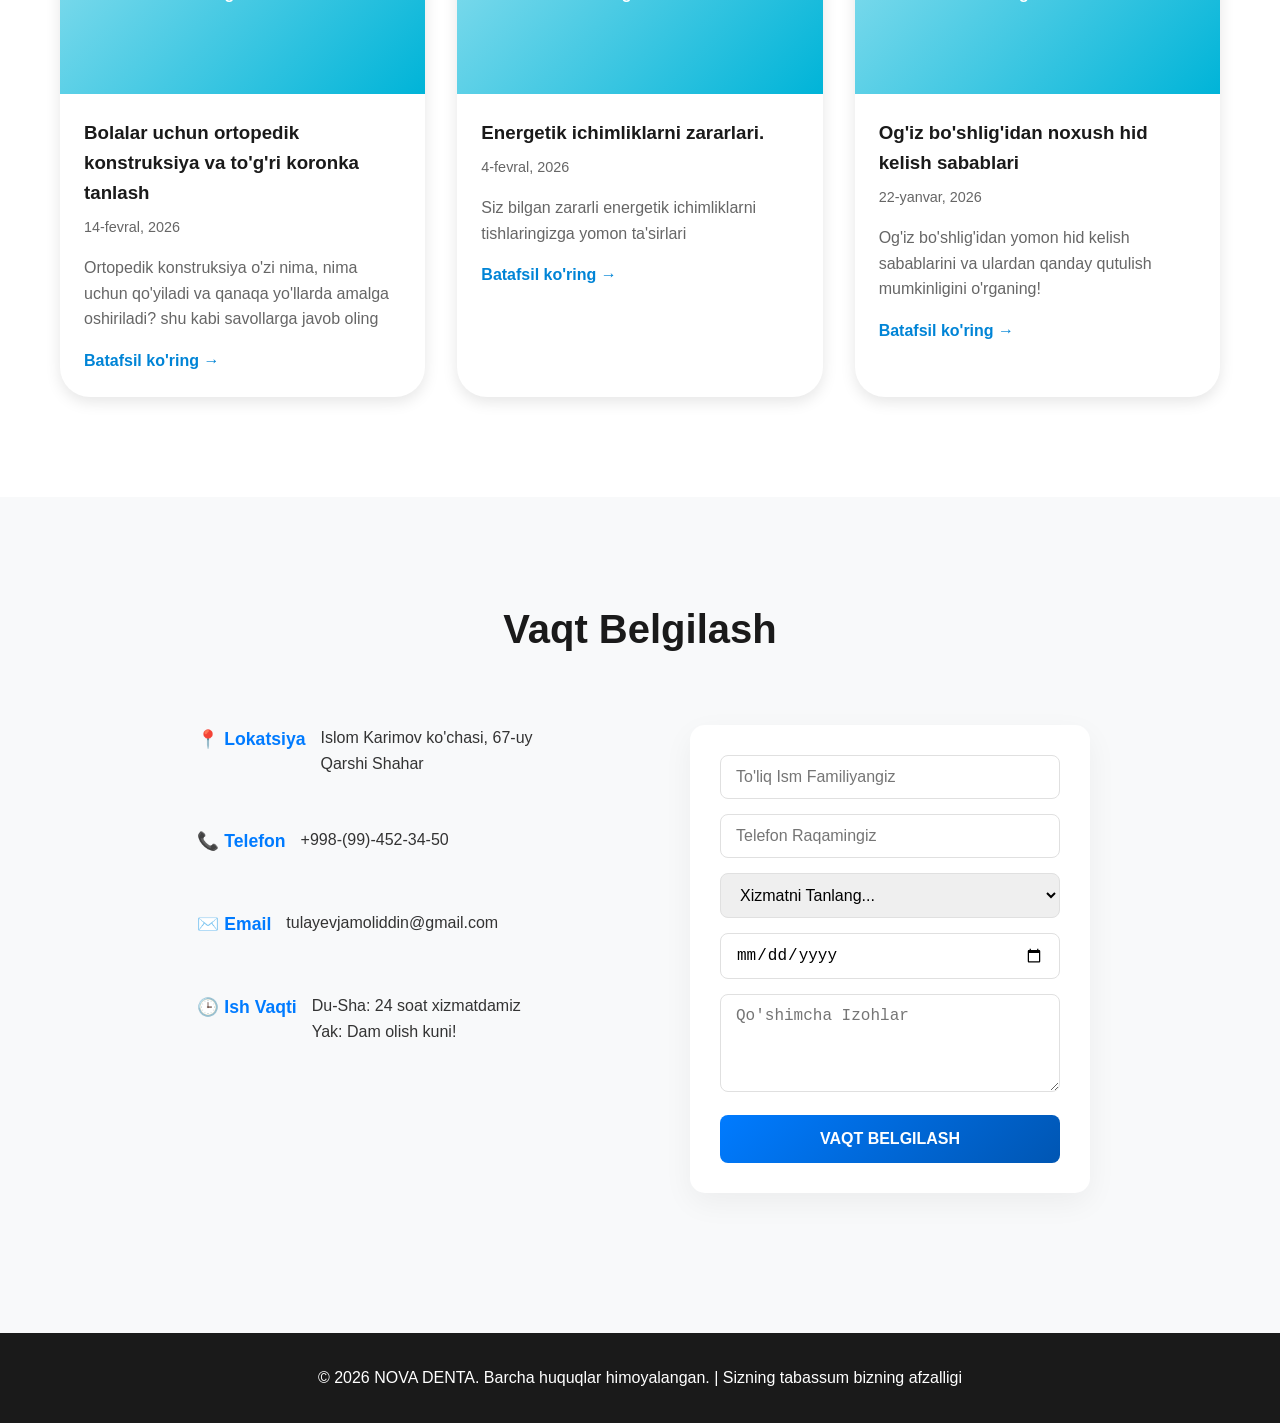
==== commit 4d50e224: "Update index.html" ====
--- a/index.html
+++ b/index.html
@@ -187,25 +187,25 @@
                         <h3>Bolalar uchun ortopedik konstruksiya va to'g'ri koronka tanlash</h3>
                         <p class="blog-date">14-fevral, 2026</p>
                         <p>Ortopedik konstruksiya o'zi nima, nima uchun qo'yiladi va qanaqa yo'llarda amalga oshiriladi? shu kabi savollarga javob oling</p>
-                        <a href="blog1.html"="#" class="read-more">Batafsil o'qing →</a>
+                        <a href="https://www.instagram.com/reel/DUvh4Z8jH7w/?utm_source=ig_web_copy_link&igsh=MzRlODBiNWFlZA==" class="read-more">Batafsil ko'ring →</a>
                     </div>
                 </article>
                 <article class="blog-post">
                     <div class="blog-image">Blog Rasmi</div>
                     <div class="blog-content">
-                        <h3>Stomatologik Implantlarni Tushunish</h3>
-                        <p class="blog-date">10-mart, 2026</p>
-                        <p>Stomatologik implantlarning keng qo'llanmasi: ular qanday ishlaydi, foydalari va qayta tiklanish jarayoni...</p>
-                        <a href="#" class="read-more">Batafsil o'qing →</a>
+                        <h3>Energetik ichimliklarni zararlari.</h3>
+                        <p class="blog-date">4-fevral, 2026</p>
+                        <p>Siz bilgan zararli energetik ichimliklarni tishlaringizga yomon ta'sirlari</p>
+                        <a href="https://www.instagram.com/reel/DUVlydCDM-f/?utm_source=ig_web_copy_link&igsh=MzRlODBiNWFlZA==" class="read-more">Batafsil ko'ring →</a>
                     </div>
                 </article>
                 <article class="blog-post">
                     <div class="blog-image">Blog Rasmi</div>
                     <div class="blog-content">
-                        <h3>2026 Yilida Kosmetik Stomatologiyaning Yangi Amaliyotlari</h3>
-                        <p class="blog-date">5-mart, 2026</p>
-                        <p>Sizning orzu qiladigan tabasmingizni erishishga yordam beradigan eng yangi kosmetik stomatologik amaliyotlarni o'rganing...</p>
-                        <a href="#" class="read-more">Batafsil o'qing →</a>
+                        <h3>Og'iz bo'shlig'idan noxush hid kelish sabablari</h3>
+                        <p class="blog-date">22-yanvar, 2026</p>
+                        <p>Og'iz bo'shlig'idan yomon hid kelish sabablarini va ulardan qanday qutulish mumkinligini o'rganing! </p>
+                        <a href="https://www.instagram.com/reel/DT0ZPvZDA4Y/?utm_source=ig_web_copy_link&igsh=MzRlODBiNWFlZA==" class="read-more">Batafsil ko'ring →</a>
                     </div>
                 </article>
             </div>
--- a/style.css
+++ b/style.css
@@ -244,48 +244,7 @@
     padding-bottom: 1rem;
 }
 
-/* Registered clients table */
-.registered {
-    background-color: #ffffff;
-    padding: 100px 20px;
-}
-
-.registration-table-wrapper {
-    overflow-x: auto;
-    margin-top: 1.5rem;
-}
-
-#registrationTable {
-    width: 100%;
-    border-collapse: collapse;
-    min-width: 740px;
-}
-
-#registrationTable th,
-#registrationTable td {
-    border: 1px solid #d4d9e2;
-    padding: 10px 12px;
-    text-align: left;
-    font-size: 0.92rem;
-    color: #333;
-}
-
-#registrationTable thead {
-    background-color: #f0f4f8;
-}
-
-#registrationTable tbody tr:nth-child(odd) {
-    background-color: #fbfcff;
-}
-
-section h2::after {
-    content: '';
-    display: block;
-    width: 80px;
-    height: 4px;
-    background-color: var(--primary-color);
-    margin: 1rem auto 0;
-}
+
 
 /* About Section */
 .about {
@@ -636,67 +595,62 @@
     background-color: var(--light-color);
 }
 
+/* Main Container */
 .contact-content {
-    display: grid;
-    grid-template-columns: 1fr 1fr;
-    gap: 3rem;
-}
-
+    display: flex;
+    justify-content: center; /* Centers the two main columns on the page */
+    align-items: center;     /* Aligns them vertically */
+    gap: 60px;               /* Space between info and form */
+    max-width: 1000px;
+    margin: 40px auto;       /* Centers the container itself */
+}
+
+/* Info Side Centering */
 .contact-info {
-    display: grid;
-    grid-template-columns: 1fr 1fr;
-    gap: 2rem;
+    flex: 1;
+    display: flex;
+    justify-content: center; /* Centers the info-column within its half */
+}
+
+.info-column {
+    text-align: left;        /* Keeps text readable but contained */
+    display: flex;
+    flex-direction: column;
+    gap: 25px;
 }
 
 .info-item h3 {
-    color: var(--primary-color);
-    margin-bottom: 0.5rem;
-}
-
-.info-item p {
-    color: #666;
-    line-height: 1.8;
+    color: #007bff;
+    margin-bottom: 5px;
+    font-size: 1.1rem;
+}
+
+/* Form Side Centering */
+.form-container {
+    flex: 1;
+    display: flex;
+    justify-content: center;
 }
 
 .appointment-form {
-    display: flex;
-    flex-direction: column;
-    gap: 1rem;
-}
-
-.appointment-form input,
-.appointment-form select,
-.appointment-form textarea {
-    padding: 1rem;
-    border: 1px solid #ddd;
-    border-radius: var(--border-radius);
-    font-family: inherit;
-    font-size: 1rem;
-    transition: border-color 0.3s;
-}
-
-.appointment-form input:focus,
-.appointment-form select:focus,
-.appointment-form textarea:focus {
-    outline: none;
-    border-color: var(--primary-color);
-    box-shadow: 0 0 0 3px rgba(0, 132, 214, 0.1);
-}
-
-.appointment-form button {
-    background-color: var(--primary-color);
-    color: white;
-    padding: 1rem;
-    border: none;
-    border-radius: var(--border-radius);
-    font-size: 1rem;
-    font-weight: 600;
-    cursor: pointer;
-    transition: background-color 0.3s;
-}
-
-.appointment-form button:hover {
-    background-color: var(--secondary-color);
+    width: 100%;
+    max-width: 400px;        /* Prevents the form from becoming too wide */
+    background: #fff;
+    padding: 30px;
+    border-radius: 15px;
+    box-shadow: 0 10px 30px rgba(0,0,0,0.08);
+}
+
+/* Mobile Responsiveness */
+@media (max-width: 768px) {
+    .contact-content {
+        flex-direction: column; /* Stacks vertically on small screens */
+        text-align: center;
+    }
+    
+    .info-column {
+        text-align: center;    /* Full center for mobile */
+    }
 }
 
 /* Footer */
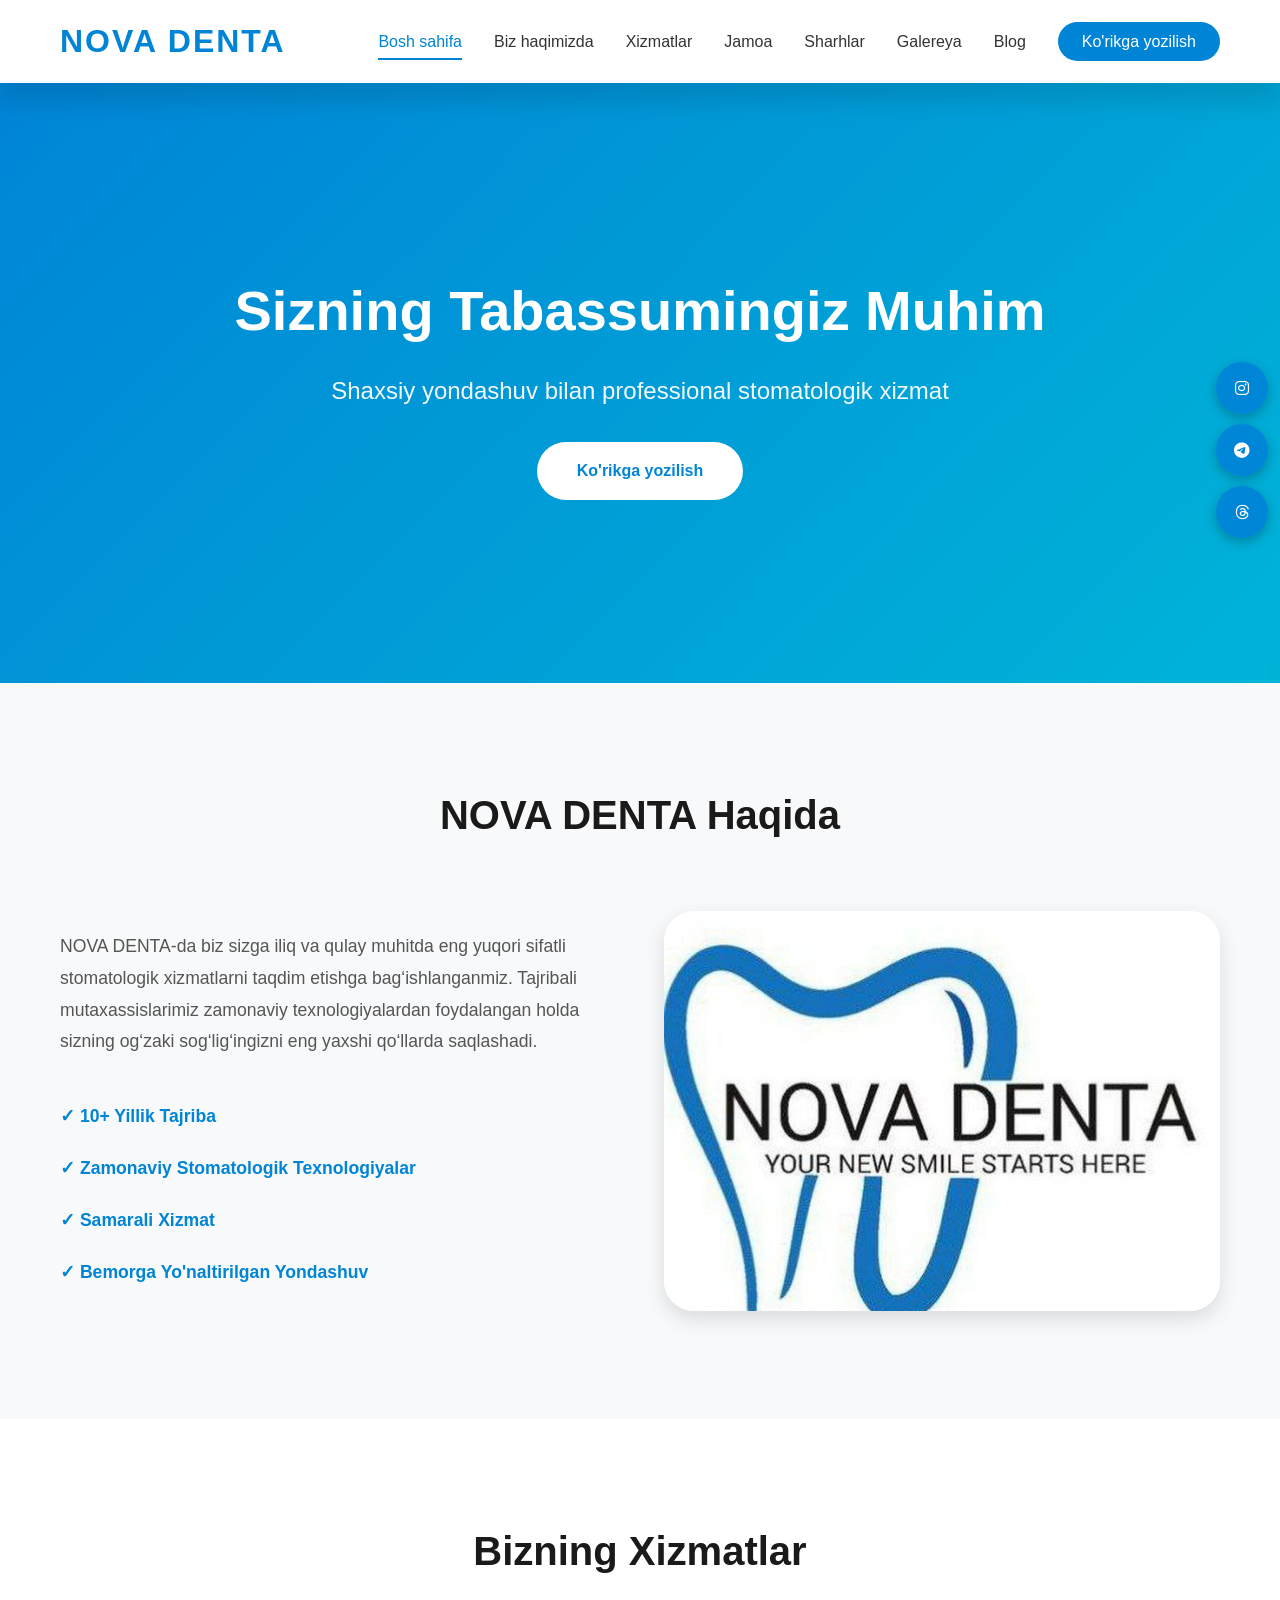
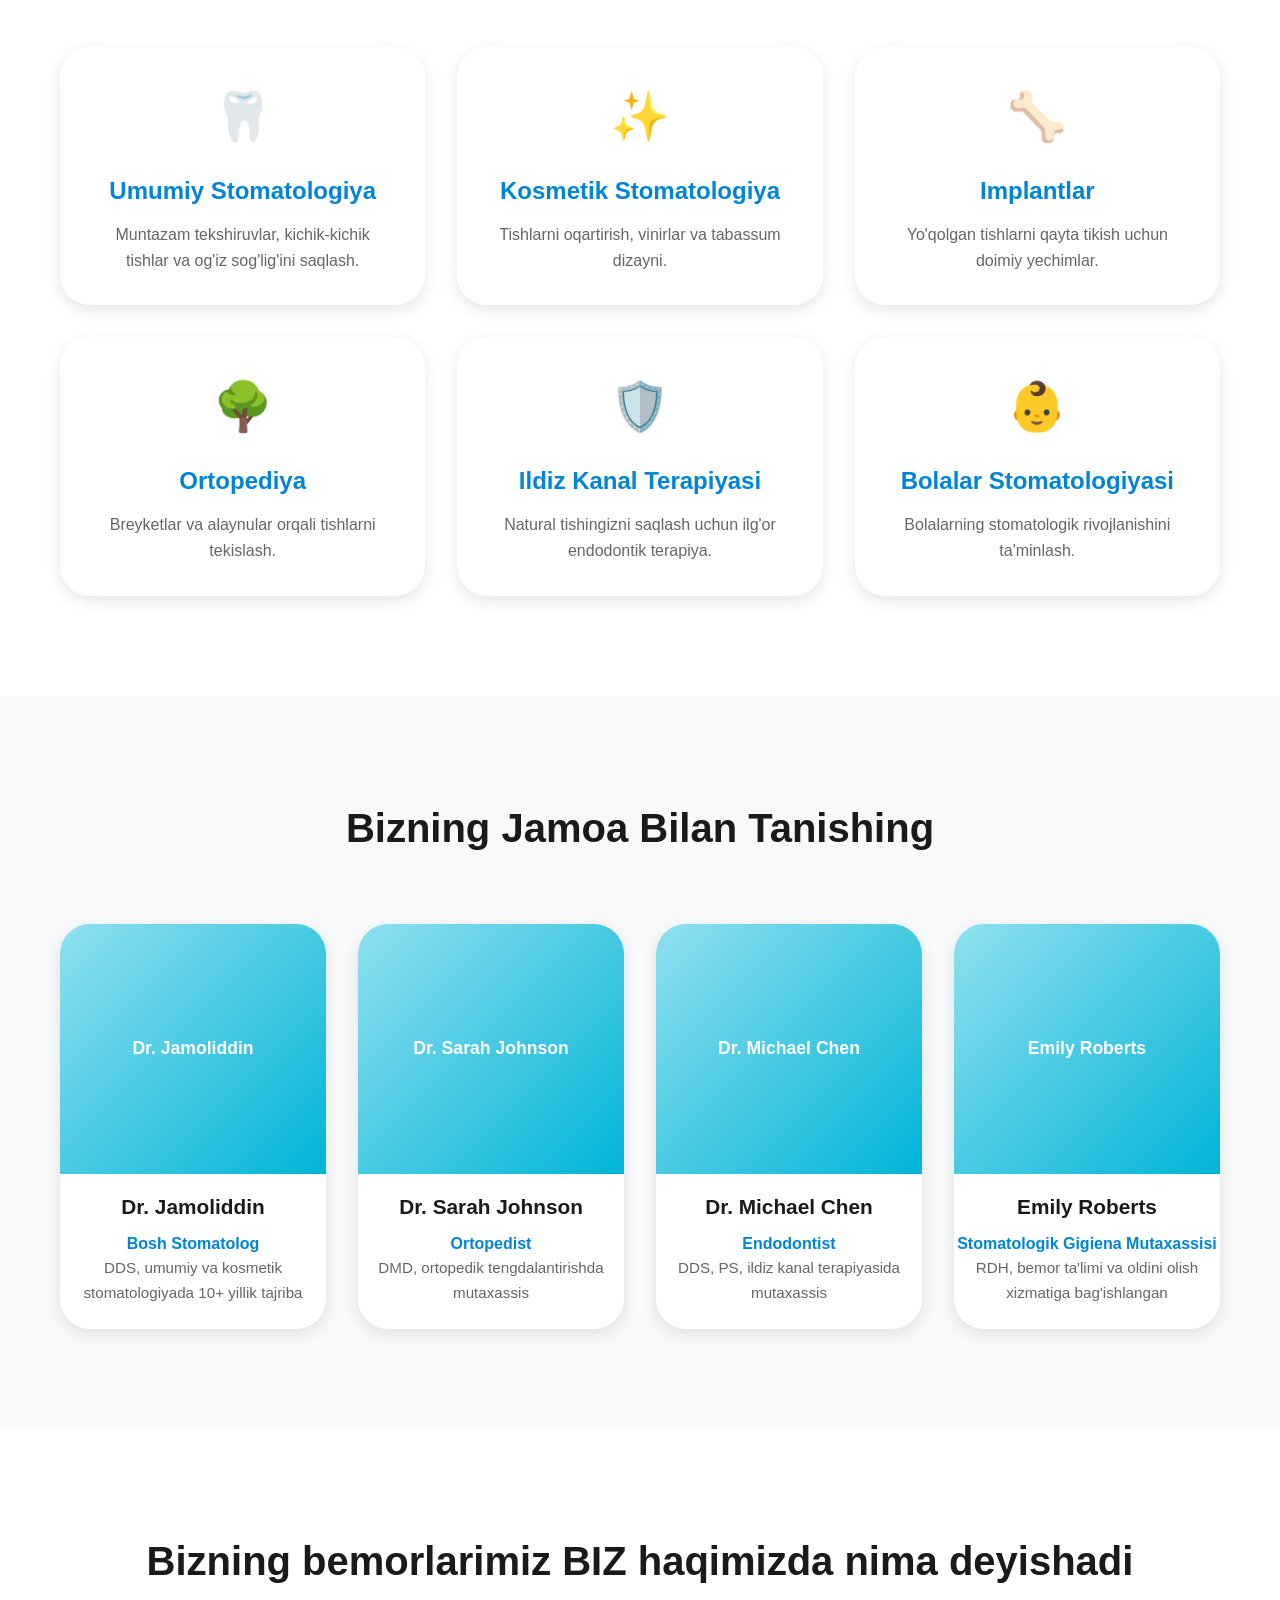
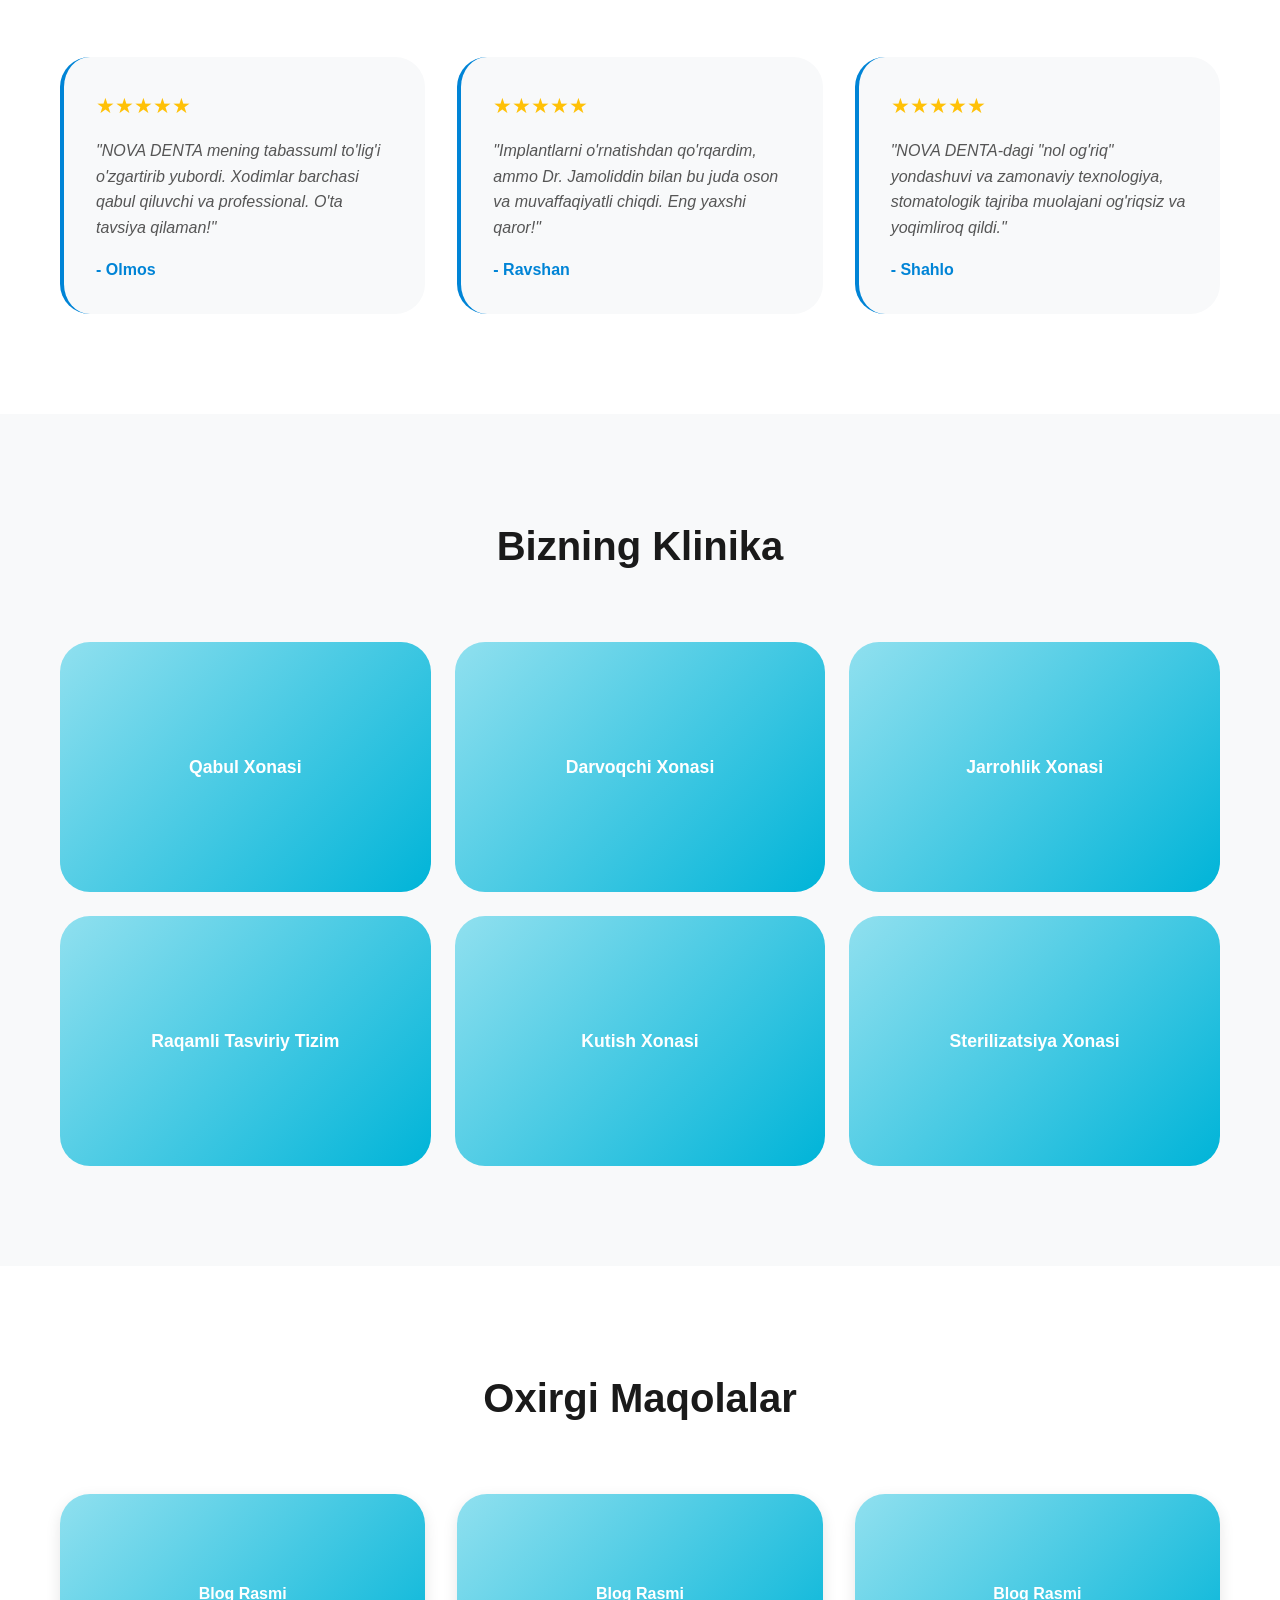
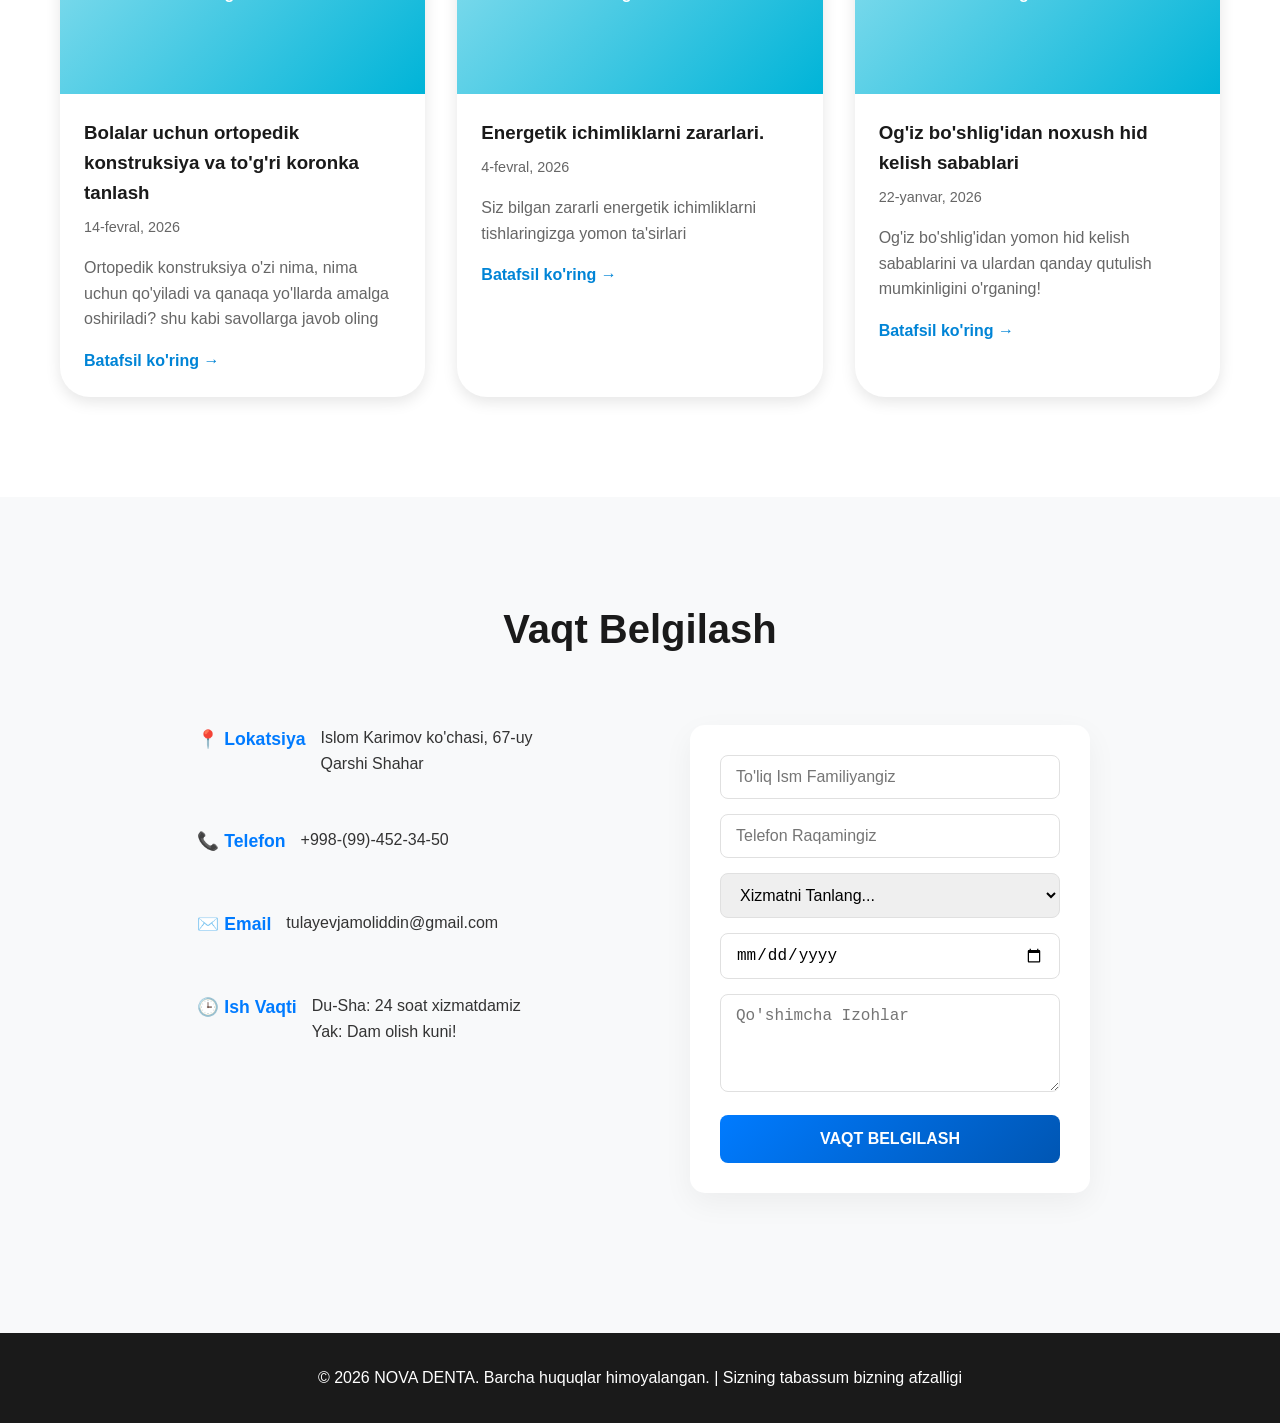
==== commit 5a44e452: "Update index.html" ====
--- a/index.html
+++ b/index.html
@@ -1,6 +1,7 @@
 <!DOCTYPE html>
 <html lang="uz">
 <head>
+    <link rel="stylesheet" href="https://cdnjs.cloudflare.com/ajax/libs/font-awesome/6.5.1/css/all.min.css">
     <meta charset="UTF-8">
     <meta name="viewport" content="width=device-width, initial-scale=1.0">
     <title>NOVA DENTA - Professional Stomatologik Xizmat</title>
@@ -28,9 +29,9 @@
 
     <!-- Social media fixed left bar -->
     <div class="social-fixed" aria-label="Social media links">
-        <a href="https://www.instagram.com/nova_denta" target="_blank" rel="noopener" title="Instagram">IG</a>
-        <a href="https://t.me/nova_denta" target="_blank" rel="noopener" title="Telegram">TG</a>
-        <a href="https://www.threads.com/@nova_denta" target="_blank" rel="noopener" title="Threads">TH</a>
+        <a href="https://www.instagram.com/nova_denta" target="_blank" rel="noopener" title="Instagram"><i class="fa-brands fa-instagram"></i></a>
+        <a href="https://t.me/nova_denta" target="_blank" rel="noopener" title="Telegram"><i class="fa-brands fa-telegram"></i></a>
+        <a href="https://www.threads.com/@nova_denta" target="_blank" rel="noopener" title="Threads"><i class="fa-brands fa-threads"></i></a>
     </div>
     <!-- Hero Section -->
     <section id="home" class="hero">
